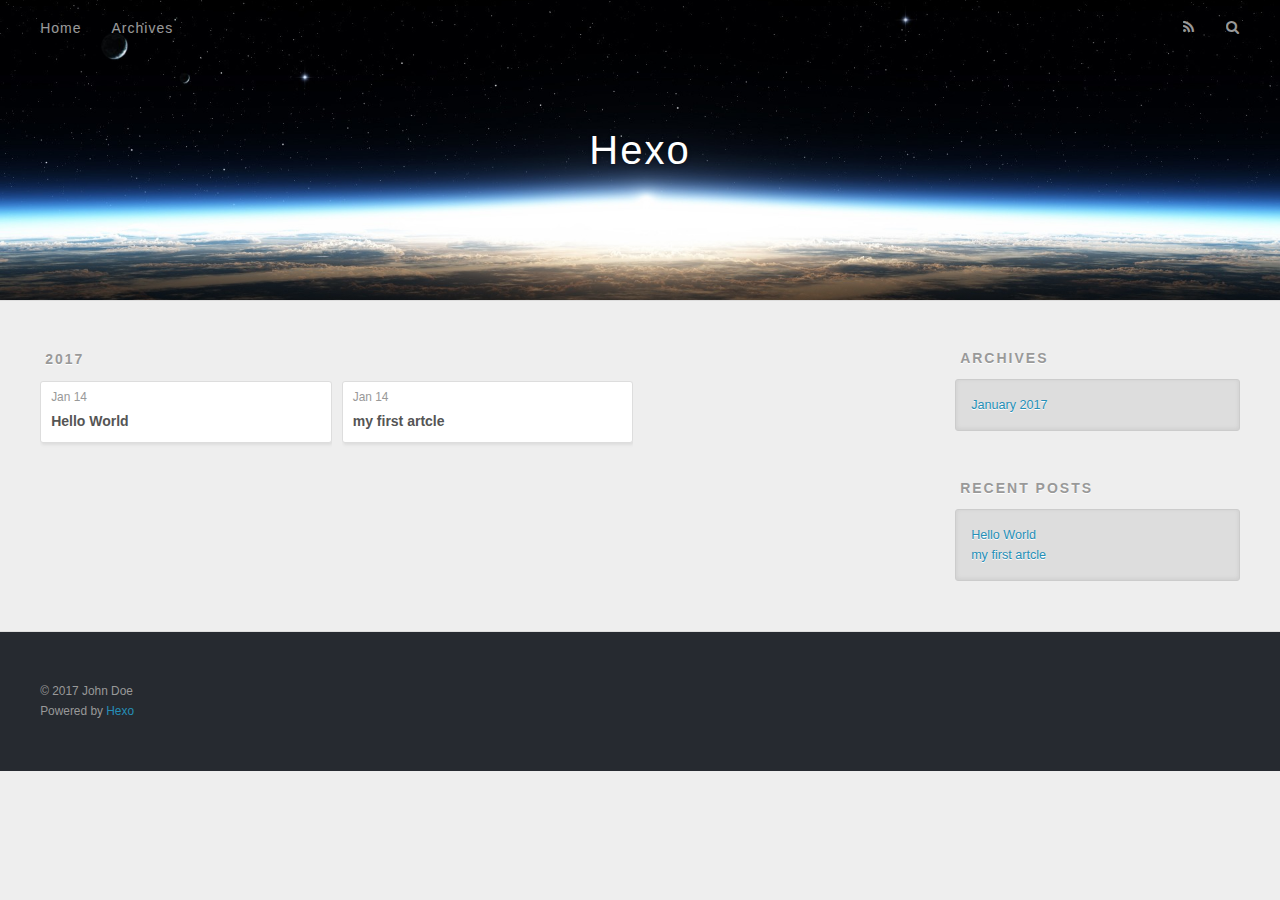
==== archives/index.html @ 30cf2252 "update" ====
<!DOCTYPE html>
<html>
<head>
  <meta charset="utf-8">
  
  <title>Archives | Hexo</title>
  <meta name="viewport" content="width=device-width, initial-scale=1, maximum-scale=1">
  <meta property="og:type" content="website">
<meta property="og:title" content="Hexo">
<meta property="og:url" content="http://yoursite.com/archives/index.html">
<meta property="og:site_name" content="Hexo">
<meta name="twitter:card" content="summary">
<meta name="twitter:title" content="Hexo">
  
    <link rel="alternate" href="/atom.xml" title="Hexo" type="application/atom+xml">
  
  
    <link rel="icon" href="/favicon.png">
  
  
    <link href="//fonts.googleapis.com/css?family=Source+Code+Pro" rel="stylesheet" type="text/css">
  
  <link rel="stylesheet" href="/css/style.css">
  

</head>

<body>
  <div id="container">
    <div id="wrap">
      <header id="header">
  <div id="banner"></div>
  <div id="header-outer" class="outer">
    <div id="header-title" class="inner">
      <h1 id="logo-wrap">
        <a href="/" id="logo">Hexo</a>
      </h1>
      
    </div>
    <div id="header-inner" class="inner">
      <nav id="main-nav">
        <a id="main-nav-toggle" class="nav-icon"></a>
        
          <a class="main-nav-link" href="/">Home</a>
        
          <a class="main-nav-link" href="/archives">Archives</a>
        
      </nav>
      <nav id="sub-nav">
        
          <a id="nav-rss-link" class="nav-icon" href="/atom.xml" title="RSS Feed"></a>
        
        <a id="nav-search-btn" class="nav-icon" title="Search"></a>
      </nav>
      <div id="search-form-wrap">
        <form action="//google.com/search" method="get" accept-charset="UTF-8" class="search-form"><input type="search" name="q" results="0" class="search-form-input" placeholder="Search"><button type="submit" class="search-form-submit">&#xF002;</button><input type="hidden" name="sitesearch" value="http://yoursite.com"></form>
      </div>
    </div>
  </div>
</header>
      <div class="outer">
        <section id="main">
  
  
    
    
      
      
      <section class="archives-wrap">
        <div class="archive-year-wrap">
          <a href="/archives/2017" class="archive-year">2017</a>
        </div>
        <div class="archives">
    
    <article class="archive-article archive-type-post">
  <div class="archive-article-inner">
    <header class="archive-article-header">
      <a href="/2017/01/14/hello-world/" class="archive-article-date">
  <time datetime="2017-01-14T04:40:55.181Z" itemprop="datePublished">Jan 14</time>
</a>
      
  
    <h1 itemprop="name">
      <a class="archive-article-title" href="/2017/01/14/hello-world/">Hello World</a>
    </h1>
  

    </header>
  </div>
</article>
  
    
    
    <article class="archive-article archive-type-post">
  <div class="archive-article-inner">
    <header class="archive-article-header">
      <a href="/2017/01/14/my-first-artcle/" class="archive-article-date">
  <time datetime="2017-01-14T04:31:20.000Z" itemprop="datePublished">Jan 14</time>
</a>
      
  
    <h1 itemprop="name">
      <a class="archive-article-title" href="/2017/01/14/my-first-artcle/">my first artcle</a>
    </h1>
  

    </header>
  </div>
</article>
  
  
    </div></section>
  

</section>
        
          <aside id="sidebar">
  
    

  
    

  
    
  
    
  <div class="widget-wrap">
    <h3 class="widget-title">Archives</h3>
    <div class="widget">
      <ul class="archive-list"><li class="archive-list-item"><a class="archive-list-link" href="/archives/2017/01/">January 2017</a></li></ul>
    </div>
  </div>


  
    
  <div class="widget-wrap">
    <h3 class="widget-title">Recent Posts</h3>
    <div class="widget">
      <ul>
        
          <li>
            <a href="/2017/01/14/hello-world/">Hello World</a>
          </li>
        
          <li>
            <a href="/2017/01/14/my-first-artcle/">my first artcle</a>
          </li>
        
      </ul>
    </div>
  </div>

  
</aside>
        
      </div>
      <footer id="footer">
  
  <div class="outer">
    <div id="footer-info" class="inner">
      &copy; 2017 John Doe<br>
      Powered by <a href="http://hexo.io/" target="_blank">Hexo</a>
    </div>
  </div>
</footer>
    </div>
    <nav id="mobile-nav">
  
    <a href="/" class="mobile-nav-link">Home</a>
  
    <a href="/archives" class="mobile-nav-link">Archives</a>
  
</nav>
    

<script src="//ajax.googleapis.com/ajax/libs/jquery/2.0.3/jquery.min.js"></script>


  <link rel="stylesheet" href="/fancybox/jquery.fancybox.css">
  <script src="/fancybox/jquery.fancybox.pack.js"></script>


<script src="/js/script.js"></script>

  </div>
</body>
</html>
---- css/style.css ----
body {
  width: 100%;
}
body:before,
body:after {
  content: "";
  display: table;
}
body:after {
  clear: both;
}
html,
body,
div,
span,
applet,
object,
iframe,
h1,
h2,
h3,
h4,
h5,
h6,
p,
blockquote,
pre,
a,
abbr,
acronym,
address,
big,
cite,
code,
del,
dfn,
em,
img,
ins,
kbd,
q,
s,
samp,
small,
strike,
strong,
sub,
sup,
tt,
var,
dl,
dt,
dd,
ol,
ul,
li,
fieldset,
form,
label,
legend,
table,
caption,
tbody,
tfoot,
thead,
tr,
th,
td {
  margin: 0;
  padding: 0;
  border: 0;
  outline: 0;
  font-weight: inherit;
  font-style: inherit;
  font-family: inherit;
  font-size: 100%;
  vertical-align: baseline;
}
body {
  line-height: 1;
  color: #000;
  background: #fff;
}
ol,
ul {
  list-style: none;
}
table {
  border-collapse: separate;
  border-spacing: 0;
  vertical-align: middle;
}
caption,
th,
td {
  text-align: left;
  font-weight: normal;
  vertical-align: middle;
}
a img {
  border: none;
}
input,
button {
  margin: 0;
  padding: 0;
}
input::-moz-focus-inner,
button::-moz-focus-inner {
  border: 0;
  padding: 0;
}
@font-face {
  font-family: FontAwesome;
  font-style: normal;
  font-weight: normal;
  src: url("fonts/fontawesome-webfont.eot?v=#4.0.3");
  src: url("fonts/fontawesome-webfont.eot?#iefix&v=#4.0.3") format("embedded-opentype"), url("fonts/fontawesome-webfont.woff?v=#4.0.3") format("woff"), url("fonts/fontawesome-webfont.ttf?v=#4.0.3") format("truetype"), url("fonts/fontawesome-webfont.svg#fontawesomeregular?v=#4.0.3") format("svg");
}
html,
body,
#container {
  height: 100%;
}
body {
  background: #eee;
  font: 14px "Helvetica Neue", Helvetica, Arial, sans-serif;
  -webkit-text-size-adjust: 100%;
}
.outer {
  max-width: 1220px;
  margin: 0 auto;
  padding: 0 20px;
}
.outer:before,
.outer:after {
  content: "";
  display: table;
}
.outer:after {
  clear: both;
}
.inner {
  display: inline;
  float: left;
  width: 98.33333333333333%;
  margin: 0 0.833333333333333%;
}
.left,
.alignleft {
  float: left;
}
.right,
.alignright {
  float: right;
}
.clear {
  clear: both;
}
#container {
  position: relative;
}
.mobile-nav-on {
  overflow: hidden;
}
#wrap {
  height: 100%;
  width: 100%;
  position: absolute;
  top: 0;
  left: 0;
  -webkit-transition: 0.2s ease-out;
  -moz-transition: 0.2s ease-out;
  -ms-transition: 0.2s ease-out;
  transition: 0.2s ease-out;
  z-index: 1;
  background: #eee;
}
.mobile-nav-on #wrap {
  left: 280px;
}
@media screen and (min-width: 768px) {
  #main {
    display: inline;
    float: left;
    width: 73.33333333333333%;
    margin: 0 0.833333333333333%;
  }
}
.article-date,
.article-category-link,
.archive-year,
.widget-title {
  text-decoration: none;
  text-transform: uppercase;
  letter-spacing: 2px;
  color: #999;
  margin-bottom: 1em;
  margin-left: 5px;
  line-height: 1em;
  text-shadow: 0 1px #fff;
  font-weight: bold;
}
.article-inner,
.archive-article-inner {
  background: #fff;
  -webkit-box-shadow: 1px 2px 3px #ddd;
  box-shadow: 1px 2px 3px #ddd;
  border: 1px solid #ddd;
  border-radius: 3px;
}
.article-entry h1,
.widget h1 {
  font-size: 2em;
}
.article-entry h2,
.widget h2 {
  font-size: 1.5em;
}
.article-entry h3,
.widget h3 {
  font-size: 1.3em;
}
.article-entry h4,
.widget h4 {
  font-size: 1.2em;
}
.article-entry h5,
.widget h5 {
  font-size: 1em;
}
.article-entry h6,
.widget h6 {
  font-size: 1em;
  color: #999;
}
.article-entry hr,
.widget hr {
  border: 1px dashed #ddd;
}
.article-entry strong,
.widget strong {
  font-weight: bold;
}
.article-entry em,
.widget em,
.article-entry cite,
.widget cite {
  font-style: italic;
}
.article-entry sup,
.widget sup,
.article-entry sub,
.widget sub {
  font-size: 0.75em;
  line-height: 0;
  position: relative;
  vertical-align: baseline;
}
.article-entry sup,
.widget sup {
  top: -0.5em;
}
.article-entry sub,
.widget sub {
  bottom: -0.2em;
}
.article-entry small,
.widget small {
  font-size: 0.85em;
}
.article-entry acronym,
.widget acronym,
.article-entry abbr,
.widget abbr {
  border-bottom: 1px dotted;
}
.article-entry ul,
.widget ul,
.article-entry ol,
.widget ol,
.article-entry dl,
.widget dl {
  margin: 0 20px;
  line-height: 1.6em;
}
.article-entry ul ul,
.widget ul ul,
.article-entry ol ul,
.widget ol ul,
.article-entry ul ol,
.widget ul ol,
.article-entry ol ol,
.widget ol ol {
  margin-top: 0;
  margin-bottom: 0;
}
.article-entry ul,
.widget ul {
  list-style: disc;
}
.article-entry ol,
.widget ol {
  list-style: decimal;
}
.article-entry dt,
.widget dt {
  font-weight: bold;
}
#header {
  height: 300px;
  position: relative;
  border-bottom: 1px solid #ddd;
}
#header:before,
#header:after {
  content: "";
  position: absolute;
  left: 0;
  right: 0;
  height: 40px;
}
#header:before {
  top: 0;
  background: -webkit-linear-gradient(rgba(0,0,0,0.2), transparent);
  background: -moz-linear-gradient(rgba(0,0,0,0.2), transparent);
  background: -ms-linear-gradient(rgba(0,0,0,0.2), transparent);
  background: linear-gradient(rgba(0,0,0,0.2), transparent);
}
#header:after {
  bottom: 0;
  background: -webkit-linear-gradient(transparent, rgba(0,0,0,0.2));
  background: -moz-linear-gradient(transparent, rgba(0,0,0,0.2));
  background: -ms-linear-gradient(transparent, rgba(0,0,0,0.2));
  background: linear-gradient(transparent, rgba(0,0,0,0.2));
}
#header-outer {
  height: 100%;
  position: relative;
}
#header-inner {
  position: relative;
  overflow: hidden;
}
#banner {
  position: absolute;
  top: 0;
  left: 0;
  width: 100%;
  height: 100%;
  background: url("images/banner.jpg") center #000;
  -webkit-background-size: cover;
  -moz-background-size: cover;
  background-size: cover;
  z-index: -1;
}
#header-title {
  text-align: center;
  height: 40px;
  position: absolute;
  top: 50%;
  left: 0;
  margin-top: -20px;
}
#logo,
#subtitle {
  text-decoration: none;
  color: #fff;
  font-weight: 300;
  text-shadow: 0 1px 4px rgba(0,0,0,0.3);
}
#logo {
  font-size: 40px;
  line-height: 40px;
  letter-spacing: 2px;
}
#subtitle {
  font-size: 16px;
  line-height: 16px;
  letter-spacing: 1px;
}
#subtitle-wrap {
  margin-top: 16px;
}
#main-nav {
  float: left;
  margin-left: -15px;
}
.nav-icon,
.main-nav-link {
  float: left;
  color: #fff;
  opacity: 0.6;
  text-decoration: none;
  text-shadow: 0 1px rgba(0,0,0,0.2);
  -webkit-transition: opacity 0.2s;
  -moz-transition: opacity 0.2s;
  -ms-transition: opacity 0.2s;
  transition: opacity 0.2s;
  display: block;
  padding: 20px 15px;
}
.nav-icon:hover,
.main-nav-link:hover {
  opacity: 1;
}
.nav-icon {
  font-family: FontAwesome;
  text-align: center;
  font-size: 14px;
  width: 14px;
  height: 14px;
  padding: 20px 15px;
  position: relative;
  cursor: pointer;
}
.main-nav-link {
  font-weight: 300;
  letter-spacing: 1px;
}
@media screen and (max-width: 479px) {
  .main-nav-link {
    display: none;
  }
}
#main-nav-toggle {
  display: none;
}
#main-nav-toggle:before {
  content: "\f0c9";
}
@media screen and (max-width: 479px) {
  #main-nav-toggle {
    display: block;
  }
}
#sub-nav {
  float: right;
  margin-right: -15px;
}
#nav-rss-link:before {
  content: "\f09e";
}
#nav-search-btn:before {
  content: "\f002";
}
#search-form-wrap {
  position: absolute;
  top: 15px;
  width: 150px;
  height: 30px;
  right: -150px;
  opacity: 0;
  -webkit-transition: 0.2s ease-out;
  -moz-transition: 0.2s ease-out;
  -ms-transition: 0.2s ease-out;
  transition: 0.2s ease-out;
}
#search-form-wrap.on {
  opacity: 1;
  right: 0;
}
@media screen and (max-width: 479px) {
  #search-form-wrap {
    width: 100%;
    right: -100%;
  }
}
.search-form {
  position: absolute;
  top: 0;
  left: 0;
  right: 0;
  background: #fff;
  padding: 5px 15px;
  border-radius: 15px;
  -webkit-box-shadow: 0 0 10px rgba(0,0,0,0.3);
  box-shadow: 0 0 10px rgba(0,0,0,0.3);
}
.search-form-input {
  border: none;
  background: none;
  color: #555;
  width: 100%;
  font: 13px "Helvetica Neue", Helvetica, Arial, sans-serif;
  outline: none;
}
.search-form-input::-webkit-search-results-decoration,
.search-form-input::-webkit-search-cancel-button {
  -webkit-appearance: none;
}
.search-form-submit {
  position: absolute;
  top: 50%;
  right: 10px;
  margin-top: -7px;
  font: 13px FontAwesome;
  border: none;
  background: none;
  color: #bbb;
  cursor: pointer;
}
.search-form-submit:hover,
.search-form-submit:focus {
  color: #777;
}
.article {
  margin: 50px 0;
}
.article-inner {
  overflow: hidden;
}
.article-meta:before,
.article-meta:after {
  content: "";
  display: table;
}
.article-meta:after {
  clear: both;
}
.article-date {
  float: left;
}
.article-category {
  float: left;
  line-height: 1em;
  color: #ccc;
  text-shadow: 0 1px #fff;
  margin-left: 8px;
}
.article-category:before {
  content: "\2022";
}
.article-category-link {
  margin: 0 12px 1em;
}
.article-header {
  padding: 20px 20px 0;
}
.article-title {
  text-decoration: none;
  font-size: 2em;
  font-weight: bold;
  color: #555;
  line-height: 1.1em;
  -webkit-transition: color 0.2s;
  -moz-transition: color 0.2s;
  -ms-transition: color 0.2s;
  transition: color 0.2s;
}
a.article-title:hover {
  color: #258fb8;
}
.article-entry {
  color: #555;
  padding: 0 20px;
}
.article-entry:before,
.article-entry:after {
  content: "";
  display: table;
}
.article-entry:after {
  clear: both;
}
.article-entry p,
.article-entry table {
  line-height: 1.6em;
  margin: 1.6em 0;
}
.article-entry h1,
.article-entry h2,
.article-entry h3,
.article-entry h4,
.article-entry h5,
.article-entry h6 {
  font-weight: bold;
}
.article-entry h1,
.article-entry h2,
.article-entry h3,
.article-entry h4,
.article-entry h5,
.article-entry h6 {
  line-height: 1.1em;
  margin: 1.1em 0;
}
.article-entry a {
  color: #258fb8;
  text-decoration: none;
}
.article-entry a:hover {
  text-decoration: underline;
}
.article-entry ul,
.article-entry ol,
.article-entry dl {
  margin-top: 1.6em;
  margin-bottom: 1.6em;
}
.article-entry img,
.article-entry video {
  max-width: 100%;
  height: auto;
  display: block;
  margin: auto;
}
.article-entry iframe {
  border: none;
}
.article-entry table {
  width: 100%;
  border-collapse: collapse;
  border-spacing: 0;
}
.article-entry th {
  font-weight: bold;
  border-bottom: 3px solid #ddd;
  padding-bottom: 0.5em;
}
.article-entry td {
  border-bottom: 1px solid #ddd;
  padding: 10px 0;
}
.article-entry blockquote {
  font-family: Georgia, "Times New Roman", serif;
  font-size: 1.4em;
  margin: 1.6em 20px;
  text-align: center;
}
.article-entry blockquote footer {
  font-size: 14px;
  margin: 1.6em 0;
  font-family: "Helvetica Neue", Helvetica, Arial, sans-serif;
}
.article-entry blockquote footer cite:before {
  content: "—";
  padding: 0 0.5em;
}
.article-entry .pullquote {
  text-align: left;
  width: 45%;
  margin: 0;
}
.article-entry .pullquote.left {
  margin-left: 0.5em;
  margin-right: 1em;
}
.article-entry .pullquote.right {
  margin-right: 0.5em;
  margin-left: 1em;
}
.article-entry .caption {
  color: #999;
  display: block;
  font-size: 0.9em;
  margin-top: 0.5em;
  position: relative;
  text-align: center;
}
.article-entry .video-container {
  position: relative;
  padding-top: 56.25%;
  height: 0;
  overflow: hidden;
}
.article-entry .video-container iframe,
.article-entry .video-container object,
.article-entry .video-container embed {
  position: absolute;
  top: 0;
  left: 0;
  width: 100%;
  height: 100%;
  margin-top: 0;
}
.article-more-link a {
  display: inline-block;
  line-height: 1em;
  padding: 6px 15px;
  border-radius: 15px;
  background: #eee;
  color: #999;
  text-shadow: 0 1px #fff;
  text-decoration: none;
}
.article-more-link a:hover {
  background: #258fb8;
  color: #fff;
  text-decoration: none;
  text-shadow: 0 1px #1e7293;
}
.article-footer {
  font-size: 0.85em;
  line-height: 1.6em;
  border-top: 1px solid #ddd;
  padding-top: 1.6em;
  margin: 0 20px 20px;
}
.article-footer:before,
.article-footer:after {
  content: "";
  display: table;
}
.article-footer:after {
  clear: both;
}
.article-footer a {
  color: #999;
  text-decoration: none;
}
.article-footer a:hover {
  color: #555;
}
.article-tag-list-item {
  float: left;
  margin-right: 10px;
}
.article-tag-list-link:before {
  content: "#";
}
.article-comment-link {
  float: right;
}
.article-comment-link:before {
  content: "\f075";
  font-family: FontAwesome;
  padding-right: 8px;
}
.article-share-link {
  cursor: pointer;
  float: right;
  margin-left: 20px;
}
.article-share-link:before {
  content: "\f064";
  font-family: FontAwesome;
  padding-right: 6px;
}
#article-nav {
  position: relative;
}
#article-nav:before,
#article-nav:after {
  content: "";
  display: table;
}
#article-nav:after {
  clear: both;
}
@media screen and (min-width: 768px) {
  #article-nav {
    margin: 50px 0;
  }
  #article-nav:before {
    width: 8px;
    height: 8px;
    position: absolute;
    top: 50%;
    left: 50%;
    margin-top: -4px;
    margin-left: -4px;
    content: "";
    border-radius: 50%;
    background: #ddd;
    -webkit-box-shadow: 0 1px 2px #fff;
    box-shadow: 0 1px 2px #fff;
  }
}
.article-nav-link-wrap {
  text-decoration: none;
  text-shadow: 0 1px #fff;
  color: #999;
  -webkit-box-sizing: border-box;
  -moz-box-sizing: border-box;
  box-sizing: border-box;
  margin-top: 50px;
  text-align: center;
  display: block;
}
.article-nav-link-wrap:hover {
  color: #555;
}
@media screen and (min-width: 768px) {
  .article-nav-link-wrap {
    width: 50%;
    margin-top: 0;
  }
}
@media screen and (min-width: 768px) {
  #article-nav-newer {
    float: left;
    text-align: right;
    padding-right: 20px;
  }
}
@media screen and (min-width: 768px) {
  #article-nav-older {
    float: right;
    text-align: left;
    padding-left: 20px;
  }
}
.article-nav-caption {
  text-transform: uppercase;
  letter-spacing: 2px;
  color: #ddd;
  line-height: 1em;
  font-weight: bold;
}
#article-nav-newer .article-nav-caption {
  margin-right: -2px;
}
.article-nav-title {
  font-size: 0.85em;
  line-height: 1.6em;
  margin-top: 0.5em;
}
.article-share-box {
  position: absolute;
  display: none;
  background: #fff;
  -webkit-box-shadow: 1px 2px 10px rgba(0,0,0,0.2);
  box-shadow: 1px 2px 10px rgba(0,0,0,0.2);
  border-radius: 3px;
  margin-left: -145px;
  overflow: hidden;
  z-index: 1;
}
.article-share-box.on {
  display: block;
}
.article-share-input {
  width: 100%;
  background: none;
  -webkit-box-sizing: border-box;
  -moz-box-sizing: border-box;
  box-sizing: border-box;
  font: 14px "Helvetica Neue", Helvetica, Arial, sans-serif;
  padding: 0 15px;
  color: #555;
  outline: none;
  border: 1px solid #ddd;
  border-radius: 3px 3px 0 0;
  height: 36px;
  line-height: 36px;
}
.article-share-links {
  background: #eee;
}
.article-share-links:before,
.article-share-links:after {
  content: "";
  display: table;
}
.article-share-links:after {
  clear: both;
}
.article-share-twitter,
.article-share-facebook,
.article-share-pinterest,
.article-share-google {
  width: 50px;
  height: 36px;
  display: block;
  float: left;
  position: relative;
  color: #999;
  text-shadow: 0 1px #fff;
}
.article-share-twitter:before,
.article-share-facebook:before,
.article-share-pinterest:before,
.article-share-google:before {
  font-size: 20px;
  font-family: FontAwesome;
  width: 20px;
  height: 20px;
  position: absolute;
  top: 50%;
  left: 50%;
  margin-top: -10px;
  margin-left: -10px;
  text-align: center;
}
.article-share-twitter:hover,
.article-share-facebook:hover,
.article-share-pinterest:hover,
.article-share-google:hover {
  color: #fff;
}
.article-share-twitter:before {
  content: "\f099";
}
.article-share-twitter:hover {
  background: #00aced;
  text-shadow: 0 1px #008abe;
}
.article-share-facebook:before {
  content: "\f09a";
}
.article-share-facebook:hover {
  background: #3b5998;
  text-shadow: 0 1px #2f477a;
}
.article-share-pinterest:before {
  content: "\f0d2";
}
.article-share-pinterest:hover {
  background: #cb2027;
  text-shadow: 0 1px #a21a1f;
}
.article-share-google:before {
  content: "\f0d5";
}
.article-share-google:hover {
  background: #dd4b39;
  text-shadow: 0 1px #be3221;
}
.article-gallery {
  background: #000;
  position: relative;
}
.article-gallery-photos {
  position: relative;
  overflow: hidden;
}
.article-gallery-img {
  display: none;
  max-width: 100%;
}
.article-gallery-img:first-child {
  display: block;
}
.article-gallery-img.loaded {
  position: absolute;
  display: block;
}
.article-gallery-img img {
  display: block;
  max-width: 100%;
  margin: 0 auto;
}
#comments {
  background: #fff;
  -webkit-box-shadow: 1px 2px 3px #ddd;
  box-shadow: 1px 2px 3px #ddd;
  padding: 20px;
  border: 1px solid #ddd;
  border-radius: 3px;
  margin: 50px 0;
}
#comments a {
  color: #258fb8;
}
.archives-wrap {
  margin: 50px 0;
}
.archives:before,
.archives:after {
  content: "";
  display: table;
}
.archives:after {
  clear: both;
}
.archive-year-wrap {
  margin-bottom: 1em;
}
.archives {
  -webkit-column-gap: 10px;
  -moz-column-gap: 10px;
  column-gap: 10px;
}
@media screen and (min-width: 480px) and (max-width: 767px) {
  .archives {
    -webkit-column-count: 2;
    -moz-column-count: 2;
    column-count: 2;
  }
}
@media screen and (min-width: 768px) {
  .archives {
    -webkit-column-count: 3;
    -moz-column-count: 3;
    column-count: 3;
  }
}
.archive-article {
  -webkit-column-break-inside: avoid;
  page-break-inside: avoid;
  overflow: hidden;
  break-inside: avoid-column;
}
.archive-article-inner {
  padding: 10px;
  margin-bottom: 15px;
}
.archive-article-title {
  text-decoration: none;
  font-weight: bold;
  color: #555;
  -webkit-transition: color 0.2s;
  -moz-transition: color 0.2s;
  -ms-transition: color 0.2s;
  transition: color 0.2s;
  line-height: 1.6em;
}
.archive-article-title:hover {
  color: #258fb8;
}
.archive-article-footer {
  margin-top: 1em;
}
.archive-article-date {
  color: #999;
  text-decoration: none;
  font-size: 0.85em;
  line-height: 1em;
  margin-bottom: 0.5em;
  display: block;
}
#page-nav {
  margin: 50px auto;
  background: #fff;
  -webkit-box-shadow: 1px 2px 3px #ddd;
  box-shadow: 1px 2px 3px #ddd;
  border: 1px solid #ddd;
  border-radius: 3px;
  text-align: center;
  color: #999;
  overflow: hidden;
}
#page-nav:before,
#page-nav:after {
  content: "";
  display: table;
}
#page-nav:after {
  clear: both;
}
#page-nav a,
#page-nav span {
  padding: 10px 20px;
  line-height: 1;
  height: 2ex;
}
#page-nav a {
  color: #999;
  text-decoration: none;
}
#page-nav a:hover {
  background: #999;
  color: #fff;
}
#page-nav .prev {
  float: left;
}
#page-nav .next {
  float: right;
}
#page-nav .page-number {
  display: inline-block;
}
@media screen and (max-width: 479px) {
  #page-nav .page-number {
    display: none;
  }
}
#page-nav .current {
  color: #555;
  font-weight: bold;
}
#page-nav .space {
  color: #ddd;
}
#footer {
  background: #262a30;
  padding: 50px 0;
  border-top: 1px solid #ddd;
  color: #999;
}
#footer a {
  color: #258fb8;
  text-decoration: none;
}
#footer a:hover {
  text-decoration: underline;
}
#footer-info {
  line-height: 1.6em;
  font-size: 0.85em;
}
.article-entry pre,
.article-entry .highlight {
  background: #2d2d2d;
  margin: 0 -20px;
  padding: 15px 20px;
  border-style: solid;
  border-color: #ddd;
  border-width: 1px 0;
  overflow: auto;
  color: #ccc;
  line-height: 22.400000000000002px;
}
.article-entry .highlight .gutter pre,
.article-entry .gist .gist-file .gist-data .line-numbers {
  color: #666;
  font-size: 0.85em;
}
.article-entry pre,
.article-entry code {
  font-family: "Source Code Pro", Consolas, Monaco, Menlo, Consolas, monospace;
}
.article-entry code {
  background: #eee;
  text-shadow: 0 1px #fff;
  padding: 0 0.3em;
}
.article-entry pre code {
  background: none;
  text-shadow: none;
  padding: 0;
}
.article-entry .highlight pre {
  border: none;
  margin: 0;
  padding: 0;
}
.article-entry .highlight table {
  margin: 0;
  width: auto;
}
.article-entry .highlight td {
  border: none;
  padding: 0;
}
.article-entry .highlight figcaption {
  font-size: 0.85em;
  color: #999;
  line-height: 1em;
  margin-bottom: 1em;
}
.article-entry .highlight figcaption:before,
.article-entry .highlight figcaption:after {
  content: "";
  display: table;
}
.article-entry .highlight figcaption:after {
  clear: both;
}
.article-entry .highlight figcaption a {
  float: right;
}
.article-entry .highlight .gutter pre {
  text-align: right;
  padding-right: 20px;
}
.article-entry .highlight .line {
  height: 22.400000000000002px;
}
.article-entry .highlight .line.marked {
  background: #515151;
}
.article-entry .gist {
  margin: 0 -20px;
  border-style: solid;
  border-color: #ddd;
  border-width: 1px 0;
  background: #2d2d2d;
  padding: 15px 20px 15px 0;
}
.article-entry .gist .gist-file {
  border: none;
  font-family: "Source Code Pro", Consolas, Monaco, Menlo, Consolas, monospace;
  margin: 0;
}
.article-entry .gist .gist-file .gist-data {
  background: none;
  border: none;
}
.article-entry .gist .gist-file .gist-data .line-numbers {
  background: none;
  border: none;
  padding: 0 20px 0 0;
}
.article-entry .gist .gist-file .gist-data .line-data {
  padding: 0 !important;
}
.article-entry .gist .gist-file .highlight {
  margin: 0;
  padding: 0;
  border: none;
}
.article-entry .gist .gist-file .gist-meta {
  background: #2d2d2d;
  color: #999;
  font: 0.85em "Helvetica Neue", Helvetica, Arial, sans-serif;
  text-shadow: 0 0;
  padding: 0;
  margin-top: 1em;
  margin-left: 20px;
}
.article-entry .gist .gist-file .gist-meta a {
  color: #258fb8;
  font-weight: normal;
}
.article-entry .gist .gist-file .gist-meta a:hover {
  text-decoration: underline;
}
pre .comment,
pre .title {
  color: #999;
}
pre .variable,
pre .attribute,
pre .tag,
pre .regexp,
pre .ruby .constant,
pre .xml .tag .title,
pre .xml .pi,
pre .xml .doctype,
pre .html .doctype,
pre .css .id,
pre .css .class,
pre .css .pseudo {
  color: #f2777a;
}
pre .number,
pre .preprocessor,
pre .built_in,
pre .literal,
pre .params,
pre .constant {
  color: #f99157;
}
pre .class,
pre .ruby .class .title,
pre .css .rules .attribute {
  color: #9c9;
}
pre .string,
pre .value,
pre .inheritance,
pre .header,
pre .ruby .symbol,
pre .xml .cdata {
  color: #9c9;
}
pre .css .hexcolor {
  color: #6cc;
}
pre .function,
pre .python .decorator,
pre .python .title,
pre .ruby .function .title,
pre .ruby .title .keyword,
pre .perl .sub,
pre .javascript .title,
pre .coffeescript .title {
  color: #69c;
}
pre .keyword,
pre .javascript .function {
  color: #c9c;
}
@media screen and (max-width: 479px) {
  #mobile-nav {
    position: absolute;
    top: 0;
    left: 0;
    width: 280px;
    height: 100%;
    background: #191919;
    border-right: 1px solid #fff;
  }
}
@media screen and (max-width: 479px) {
  .mobile-nav-link {
    display: block;
    color: #999;
    text-decoration: none;
    padding: 15px 20px;
    font-weight: bold;
  }
  .mobile-nav-link:hover {
    color: #fff;
  }
}
@media screen and (min-width: 768px) {
  #sidebar {
    display: inline;
    float: left;
    width: 23.333333333333332%;
    margin: 0 0.833333333333333%;
  }
}
.widget-wrap {
  margin: 50px 0;
}
.widget {
  color: #777;
  text-shadow: 0 1px #fff;
  background: #ddd;
  -webkit-box-shadow: 0 -1px 4px #ccc inset;
  box-shadow: 0 -1px 4px #ccc inset;
  border: 1px solid #ccc;
  padding: 15px;
  border-radius: 3px;
}
.widget a {
  color: #258fb8;
  text-decoration: none;
}
.widget a:hover {
  text-decoration: underline;
}
.widget ul ul,
.widget ol ul,
.widget dl ul,
.widget ul ol,
.widget ol ol,
.widget dl ol,
.widget ul dl,
.widget ol dl,
.widget dl dl {
  margin-left: 15px;
  list-style: disc;
}
.widget {
  line-height: 1.6em;
  word-wrap: break-word;
  font-size: 0.9em;
}
.widget ul,
.widget ol {
  list-style: none;
  margin: 0;
}
.widget ul ul,
.widget ol ul,
.widget ul ol,
.widget ol ol {
  margin: 0 20px;
}
.widget ul ul,
.widget ol ul {
  list-style: disc;
}
.widget ul ol,
.widget ol ol {
  list-style: decimal;
}
.category-list-count,
.tag-list-count,
.archive-list-count {
  padding-left: 5px;
  color: #999;
  font-size: 0.85em;
}
.category-list-count:before,
.tag-list-count:before,
.archive-list-count:before {
  content: "(";
}
.category-list-count:after,
.tag-list-count:after,
.archive-list-count:after {
  content: ")";
}
.tagcloud a {
  margin-right: 5px;
  display: inline-block;
}
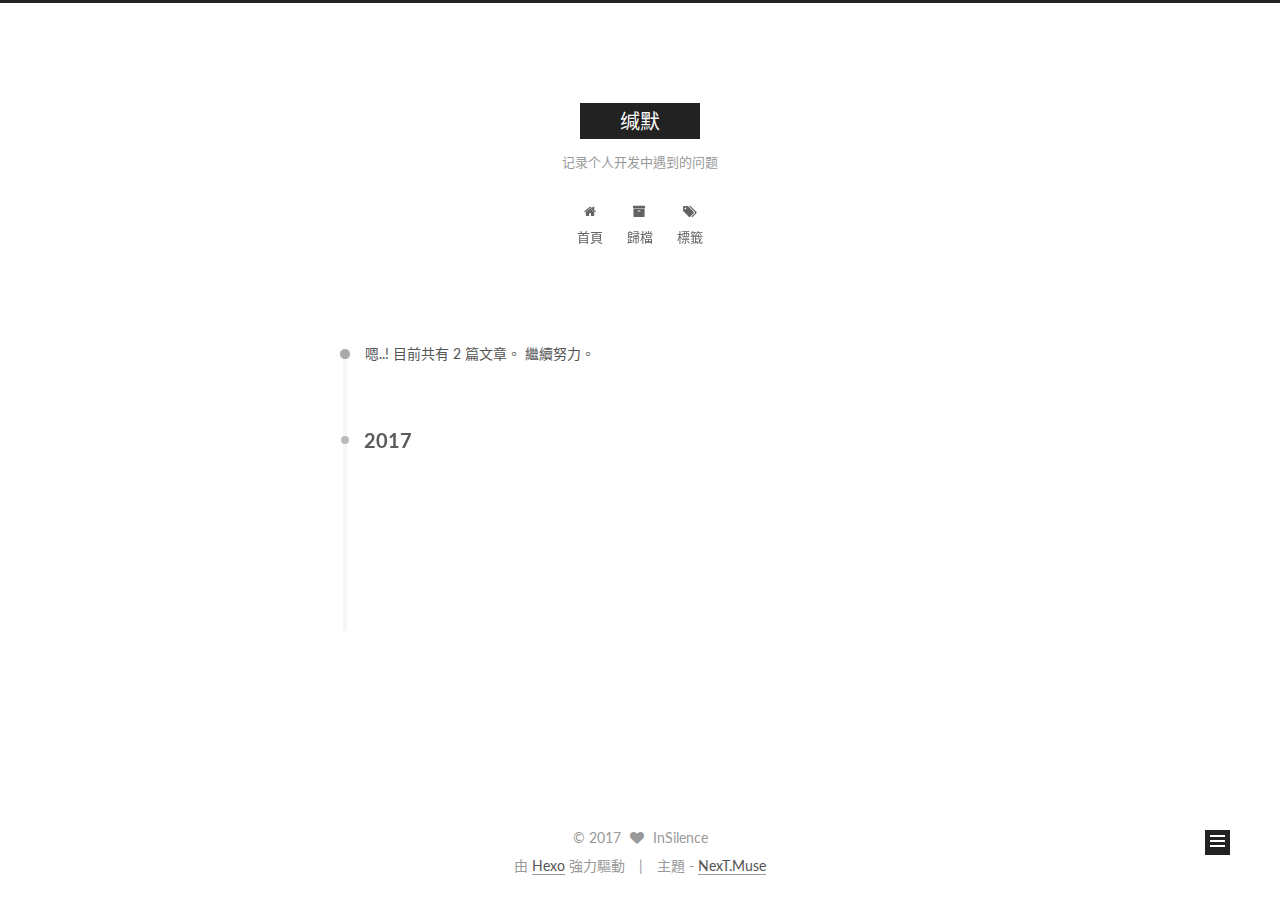
==== commit 91d6c9be: "update" ====
--- a/archives/index.html
+++ b/archives/index.html
@@ -1,189 +1,552 @@
-<!DOCTYPE html>
-<html>
+<!doctype html>
+
+
+
+  
+
+
+<html class="theme-next muse use-motion" lang="zh-hk">
 <head>
-  <meta charset="utf-8">
-  
-  <title>Archives | Hexo</title>
-  <meta name="viewport" content="width=device-width, initial-scale=1, maximum-scale=1">
-  <meta property="og:type" content="website">
-<meta property="og:title" content="Hexo">
+  <meta charset="UTF-8"/>
+<meta http-equiv="X-UA-Compatible" content="IE=edge" />
+<meta name="viewport" content="width=device-width, initial-scale=1, maximum-scale=1"/>
+
+
+
+<meta http-equiv="Cache-Control" content="no-transform" />
+<meta http-equiv="Cache-Control" content="no-siteapp" />
+
+
+
+
+
+
+
+
+
+
+
+
+  
+  
+  <link href="/lib/fancybox/source/jquery.fancybox.css?v=2.1.5" rel="stylesheet" type="text/css" />
+
+
+
+
+  
+  
+  
+  
+
+  
+    
+    
+  
+
+  
+
+  
+
+  
+
+  
+
+  
+    
+    
+    <link href="//fonts.googleapis.com/css?family=Lato:300,300italic,400,400italic,700,700italic&subset=latin,latin-ext" rel="stylesheet" type="text/css">
+  
+
+
+
+
+
+
+<link href="/lib/font-awesome/css/font-awesome.min.css?v=4.6.2" rel="stylesheet" type="text/css" />
+
+<link href="/css/main.css?v=5.1.0" rel="stylesheet" type="text/css" />
+
+
+  <meta name="keywords" content="Hexo, NexT" />
+
+
+
+
+
+
+
+
+  <link rel="shortcut icon" type="image/x-icon" href="/favicon.ico?v=5.1.0" />
+
+
+
+
+
+
+<meta name="description" content="这是缄默的个人博客">
+<meta property="og:type" content="website">
+<meta property="og:title" content="缄默">
 <meta property="og:url" content="http://yoursite.com/archives/index.html">
-<meta property="og:site_name" content="Hexo">
+<meta property="og:site_name" content="缄默">
+<meta property="og:description" content="这是缄默的个人博客">
 <meta name="twitter:card" content="summary">
-<meta name="twitter:title" content="Hexo">
-  
-    <link rel="alternate" href="/atom.xml" title="Hexo" type="application/atom+xml">
-  
-  
-    <link rel="icon" href="/favicon.png">
-  
-  
-    <link href="//fonts.googleapis.com/css?family=Source+Code+Pro" rel="stylesheet" type="text/css">
-  
-  <link rel="stylesheet" href="/css/style.css">
-  
-
+<meta name="twitter:title" content="缄默">
+<meta name="twitter:description" content="这是缄默的个人博客">
+
+
+
+<script type="text/javascript" id="hexo.configurations">
+  var NexT = window.NexT || {};
+  var CONFIG = {
+    root: '/',
+    scheme: 'Muse',
+    sidebar: {"position":"left","display":"post"},
+    fancybox: true,
+    motion: true,
+    duoshuo: {
+      userId: '0',
+      author: '博主'
+    },
+    algolia: {
+      applicationID: '',
+      apiKey: '',
+      indexName: '',
+      hits: {"per_page":10},
+      labels: {"input_placeholder":"Search for Posts","hits_empty":"We didn't find any results for the search: ${query}","hits_stats":"${hits} results found in ${time} ms"}
+    }
+  };
+</script>
+
+
+
+  <link rel="canonical" href="http://yoursite.com/archives/"/>
+
+
+
+
+
+  <title> 歸檔 | 缄默 </title>
 </head>
 
-<body>
-  <div id="container">
-    <div id="wrap">
-      <header id="header">
-  <div id="banner"></div>
-  <div id="header-outer" class="outer">
-    <div id="header-title" class="inner">
-      <h1 id="logo-wrap">
-        <a href="/" id="logo">Hexo</a>
+<body itemscope itemtype="http://schema.org/WebPage" lang="zh-hk">
+
+  
+
+
+
+
+
+
+
+
+
+
+  
+  
+    
+  
+
+  <div class="container one-collumn sidebar-position-left  page-archive  ">
+    <div class="headband"></div>
+
+    <header id="header" class="header" itemscope itemtype="http://schema.org/WPHeader">
+      <div class="header-inner"><div class="site-meta ">
+  
+
+  <div class="custom-logo-site-title">
+    <a href="/"  class="brand" rel="start">
+      <span class="logo-line-before"><i></i></span>
+      <span class="site-title">缄默</span>
+      <span class="logo-line-after"><i></i></span>
+    </a>
+  </div>
+    
+      <p class="site-subtitle">记录个人开发中遇到的问题</p>
+    
+</div>
+
+<div class="site-nav-toggle">
+  <button>
+    <span class="btn-bar"></span>
+    <span class="btn-bar"></span>
+    <span class="btn-bar"></span>
+  </button>
+</div>
+
+<nav class="site-nav">
+  
+
+  
+    <ul id="menu" class="menu">
+      
+        
+        <li class="menu-item menu-item-home">
+          <a href="/" rel="section">
+            
+              <i class="menu-item-icon fa fa-fw fa-home"></i> <br />
+            
+            首頁
+          </a>
+        </li>
+      
+        
+        <li class="menu-item menu-item-archives">
+          <a href="/archives" rel="section">
+            
+              <i class="menu-item-icon fa fa-fw fa-archive"></i> <br />
+            
+            歸檔
+          </a>
+        </li>
+      
+        
+        <li class="menu-item menu-item-tags">
+          <a href="/tags" rel="section">
+            
+              <i class="menu-item-icon fa fa-fw fa-tags"></i> <br />
+            
+            標籤
+          </a>
+        </li>
+      
+
+      
+    </ul>
+  
+
+  
+</nav>
+
+
+
+ </div>
+    </header>
+
+    <main id="main" class="main">
+      <div class="main-inner">
+        <div class="content-wrap">
+          <div id="content" class="content">
+            
+
+  <section id="posts" class="posts-collapse">
+    <span class="archive-move-on"></span>
+
+    <span class="archive-page-counter">
+      
+      
+      
+        
+      
+      嗯..! 目前共有 2 篇文章。 繼續努力。
+    </span>
+
+    
+
+      
+      
+      
+
+      
+        
+        <div class="collection-title">
+          <h2 class="archive-year motion-element" id="archive-year-2017">2017</h2>
+        </div>
+      
+      
+
+      
+
+  <article class="post post-type-normal" itemscope itemtype="http://schema.org/Article">
+    <header class="post-header">
+
+      <h1 class="post-title">
+        
+            <a class="post-title-link" href="/2017/01/14/hello-world/" itemprop="url">
+              
+                <span itemprop="name">Hello World</span>
+              
+            </a>
+        
       </h1>
-      
-    </div>
-    <div id="header-inner" class="inner">
-      <nav id="main-nav">
-        <a id="main-nav-toggle" class="nav-icon"></a>
-        
-          <a class="main-nav-link" href="/">Home</a>
-        
-          <a class="main-nav-link" href="/archives">Archives</a>
-        
-      </nav>
-      <nav id="sub-nav">
-        
-          <a id="nav-rss-link" class="nav-icon" href="/atom.xml" title="RSS Feed"></a>
-        
-        <a id="nav-search-btn" class="nav-icon" title="Search"></a>
-      </nav>
-      <div id="search-form-wrap">
-        <form action="//google.com/search" method="get" accept-charset="UTF-8" class="search-form"><input type="search" name="q" results="0" class="search-form-input" placeholder="Search"><button type="submit" class="search-form-submit">&#xF002;</button><input type="hidden" name="sitesearch" value="http://yoursite.com"></form>
+
+      <div class="post-meta">
+        <time class="post-time" itemprop="dateCreated"
+              datetime="2017-01-14T12:40:55+08:00"
+              content="2017-01-14" >
+          01-14
+        </time>
       </div>
+
+    </header>
+  </article>
+
+
+
+    
+
+      
+      
+      
+
+      
+      
+
+      
+
+  <article class="post post-type-normal" itemscope itemtype="http://schema.org/Article">
+    <header class="post-header">
+
+      <h1 class="post-title">
+        
+            <a class="post-title-link" href="/2017/01/14/my-first-artcle/" itemprop="url">
+              
+                <span itemprop="name">my first artcle</span>
+              
+            </a>
+        
+      </h1>
+
+      <div class="post-meta">
+        <time class="post-time" itemprop="dateCreated"
+              datetime="2017-01-14T12:31:20+08:00"
+              content="2017-01-14" >
+          01-14
+        </time>
+      </div>
+
+    </header>
+  </article>
+
+
+
+    
+
+  </section>
+
+  
+
+
+          
+          </div>
+          
+
+
+          
+
+        </div>
+        
+          
+  
+  <div class="sidebar-toggle">
+    <div class="sidebar-toggle-line-wrap">
+      <span class="sidebar-toggle-line sidebar-toggle-line-first"></span>
+      <span class="sidebar-toggle-line sidebar-toggle-line-middle"></span>
+      <span class="sidebar-toggle-line sidebar-toggle-line-last"></span>
     </div>
   </div>
-</header>
-      <div class="outer">
-        <section id="main">
-  
-  
-    
-    
-      
-      
-      <section class="archives-wrap">
-        <div class="archive-year-wrap">
-          <a href="/archives/2017" class="archive-year">2017</a>
+
+  <aside id="sidebar" class="sidebar">
+    <div class="sidebar-inner">
+
+      
+
+      
+
+      <section class="site-overview sidebar-panel sidebar-panel-active">
+        <div class="site-author motion-element" itemprop="author" itemscope itemtype="http://schema.org/Person">
+          <img class="site-author-image" itemprop="image"
+               src="/images/avatar.gif"
+               alt="InSilence" />
+          <p class="site-author-name" itemprop="name">InSilence</p>
+          <p class="site-description motion-element" itemprop="description">这是缄默的个人博客</p>
         </div>
-        <div class="archives">
-    
-    <article class="archive-article archive-type-post">
-  <div class="archive-article-inner">
-    <header class="archive-article-header">
-      <a href="/2017/01/14/hello-world/" class="archive-article-date">
-  <time datetime="2017-01-14T04:40:55.181Z" itemprop="datePublished">Jan 14</time>
-</a>
-      
-  
-    <h1 itemprop="name">
-      <a class="archive-article-title" href="/2017/01/14/hello-world/">Hello World</a>
-    </h1>
-  
-
-    </header>
-  </div>
-</article>
-  
-    
-    
-    <article class="archive-article archive-type-post">
-  <div class="archive-article-inner">
-    <header class="archive-article-header">
-      <a href="/2017/01/14/my-first-artcle/" class="archive-article-date">
-  <time datetime="2017-01-14T04:31:20.000Z" itemprop="datePublished">Jan 14</time>
-</a>
-      
-  
-    <h1 itemprop="name">
-      <a class="archive-article-title" href="/2017/01/14/my-first-artcle/">my first artcle</a>
-    </h1>
-  
-
-    </header>
-  </div>
-</article>
-  
-  
-    </div></section>
-  
-
-</section>
-        
-          <aside id="sidebar">
-  
-    
-
-  
-    
-
-  
-    
-  
-    
-  <div class="widget-wrap">
-    <h3 class="widget-title">Archives</h3>
-    <div class="widget">
-      <ul class="archive-list"><li class="archive-list-item"><a class="archive-list-link" href="/archives/2017/01/">January 2017</a></li></ul>
+        <nav class="site-state motion-element">
+        
+          
+            <div class="site-state-item site-state-posts">
+              <a href="/archives">
+                <span class="site-state-item-count">2</span>
+                <span class="site-state-item-name">文章</span>
+              </a>
+            </div>
+          
+
+          
+
+          
+
+        </nav>
+
+        
+
+        <div class="links-of-author motion-element">
+          
+        </div>
+
+        
+        
+
+        
+        
+
+        
+
+
+      </section>
+
+      
+
+    </div>
+  </aside>
+
+
+        
+      </div>
+    </main>
+
+    <footer id="footer" class="footer">
+      <div class="footer-inner">
+        <div class="copyright" >
+  
+  &copy; 
+  <span itemprop="copyrightYear">2017</span>
+  <span class="with-love">
+    <i class="fa fa-heart"></i>
+  </span>
+  <span class="author" itemprop="copyrightHolder">InSilence</span>
+</div>
+
+
+<div class="powered-by">
+  由 <a class="theme-link" href="https://hexo.io">Hexo</a> 強力驅動
+</div>
+
+<div class="theme-info">
+  主題 -
+  <a class="theme-link" href="https://github.com/iissnan/hexo-theme-next">
+    NexT.Muse
+  </a>
+</div>
+
+
+        
+
+        
+      </div>
+    </footer>
+
+    <div class="back-to-top">
+      <i class="fa fa-arrow-up"></i>
     </div>
   </div>
 
-
-  
-    
-  <div class="widget-wrap">
-    <h3 class="widget-title">Recent Posts</h3>
-    <div class="widget">
-      <ul>
-        
-          <li>
-            <a href="/2017/01/14/hello-world/">Hello World</a>
-          </li>
-        
-          <li>
-            <a href="/2017/01/14/my-first-artcle/">my first artcle</a>
-          </li>
-        
-      </ul>
-    </div>
-  </div>
-
-  
-</aside>
-        
-      </div>
-      <footer id="footer">
-  
-  <div class="outer">
-    <div id="footer-info" class="inner">
-      &copy; 2017 John Doe<br>
-      Powered by <a href="http://hexo.io/" target="_blank">Hexo</a>
-    </div>
-  </div>
-</footer>
-    </div>
-    <nav id="mobile-nav">
-  
-    <a href="/" class="mobile-nav-link">Home</a>
-  
-    <a href="/archives" class="mobile-nav-link">Archives</a>
-  
-</nav>
-    
-
-<script src="//ajax.googleapis.com/ajax/libs/jquery/2.0.3/jquery.min.js"></script>
-
-
-  <link rel="stylesheet" href="/fancybox/jquery.fancybox.css">
-  <script src="/fancybox/jquery.fancybox.pack.js"></script>
-
-
-<script src="/js/script.js"></script>
-
-  </div>
+  
+
+<script type="text/javascript">
+  if (Object.prototype.toString.call(window.Promise) !== '[object Function]') {
+    window.Promise = null;
+  }
+</script>
+
+
+
+
+
+
+
+
+
+  
+
+
+
+
+  
+  <script type="text/javascript" src="/lib/jquery/index.js?v=2.1.3"></script>
+
+  
+  <script type="text/javascript" src="/lib/fastclick/lib/fastclick.min.js?v=1.0.6"></script>
+
+  
+  <script type="text/javascript" src="/lib/jquery_lazyload/jquery.lazyload.js?v=1.9.7"></script>
+
+  
+  <script type="text/javascript" src="/lib/velocity/velocity.min.js?v=1.2.1"></script>
+
+  
+  <script type="text/javascript" src="/lib/velocity/velocity.ui.min.js?v=1.2.1"></script>
+
+  
+  <script type="text/javascript" src="/lib/fancybox/source/jquery.fancybox.pack.js?v=2.1.5"></script>
+
+
+  
+
+
+  <script type="text/javascript" src="/js/src/utils.js?v=5.1.0"></script>
+
+  <script type="text/javascript" src="/js/src/motion.js?v=5.1.0"></script>
+
+
+
+  
+  
+
+  
+  
+    <script type="text/javascript" id="motion.page.archive">
+      $('.archive-year').velocity('transition.slideLeftIn');
+    </script>
+  
+
+
+  
+
+
+  <script type="text/javascript" src="/js/src/bootstrap.js?v=5.1.0"></script>
+
+
+
+  
+
+
+
+  
+
+
+
+
+	
+
+
+
+
+
+  
+
+
+
+
+
+  
+
+  
+
+
+
+
+  
+  
+
+  
+
+  
+
+  
+
+  
+
+
 </body>
-</html>+</html>
--- a/css/main.css
+++ b/css/main.css
@@ -0,0 +1,2509 @@
+/* normalize.css v3.0.2 | MIT License | git.io/normalize */
+html {
+  font-family: sans-serif; /* 1 */
+  -ms-text-size-adjust: 100%; /* 2 */
+  -webkit-text-size-adjust: 100%; /* 2 */
+}
+body {
+  margin: 0;
+}
+article,
+aside,
+details,
+figcaption,
+figure,
+footer,
+header,
+hgroup,
+main,
+menu,
+nav,
+section,
+summary {
+  display: block;
+}
+audio,
+canvas,
+progress,
+video {
+  display: inline-block; /* 1 */
+  vertical-align: baseline; /* 2 */
+}
+audio:not([controls]) {
+  display: none;
+  height: 0;
+}
+[hidden],
+template {
+  display: none;
+}
+a {
+  background-color: transparent;
+}
+a:active,
+a:hover {
+  outline: 0;
+}
+abbr[title] {
+  border-bottom: 1px dotted;
+}
+b,
+strong {
+  font-weight: bold;
+}
+dfn {
+  font-style: italic;
+}
+h1 {
+  font-size: 2em;
+  margin: 0.67em 0;
+}
+mark {
+  background: #ff0;
+  color: #000;
+}
+small {
+  font-size: 80%;
+}
+sub,
+sup {
+  font-size: 75%;
+  line-height: 0;
+  position: relative;
+  vertical-align: baseline;
+}
+sup {
+  top: -0.5em;
+}
+sub {
+  bottom: -0.25em;
+}
+img {
+  border: 0;
+}
+svg:not(:root) {
+  overflow: hidden;
+}
+figure {
+  margin: 1em 40px;
+}
+hr {
+  -moz-box-sizing: content-box;
+  box-sizing: content-box;
+  height: 0;
+}
+pre {
+  overflow: auto;
+}
+code,
+kbd,
+pre,
+samp {
+  font-family: monospace, monospace;
+  font-size: 1em;
+}
+button,
+input,
+optgroup,
+select,
+textarea {
+  color: inherit; /* 1 */
+  font: inherit; /* 2 */
+  margin: 0; /* 3 */
+}
+button {
+  overflow: visible;
+}
+button,
+select {
+  text-transform: none;
+}
+button,
+html input[type="button"],
+input[type="reset"],
+input[type="submit"] {
+  -webkit-appearance: button; /* 2 */
+  cursor: pointer; /* 3 */
+}
+button[disabled],
+html input[disabled] {
+  cursor: default;
+}
+button::-moz-focus-inner,
+input::-moz-focus-inner {
+  border: 0;
+  padding: 0;
+}
+input {
+  line-height: normal;
+}
+input[type="checkbox"],
+input[type="radio"] {
+  box-sizing: border-box; /* 1 */
+  padding: 0; /* 2 */
+}
+input[type="number"]::-webkit-inner-spin-button,
+input[type="number"]::-webkit-outer-spin-button {
+  height: auto;
+}
+input[type="search"] {
+  -webkit-appearance: textfield; /* 1 */
+  -moz-box-sizing: content-box;
+  -webkit-box-sizing: content-box; /* 2 */
+  box-sizing: content-box;
+}
+input[type="search"]::-webkit-search-cancel-button,
+input[type="search"]::-webkit-search-decoration {
+  -webkit-appearance: none;
+}
+fieldset {
+  border: 1px solid #c0c0c0;
+  margin: 0 2px;
+  padding: 0.35em 0.625em 0.75em;
+}
+legend {
+  border: 0; /* 1 */
+  padding: 0; /* 2 */
+}
+textarea {
+  overflow: auto;
+}
+optgroup {
+  font-weight: bold;
+}
+table {
+  border-collapse: collapse;
+  border-spacing: 0;
+}
+td,
+th {
+  padding: 0;
+}
+::selection {
+  background: #262a30;
+  color: #fff;
+}
+body {
+  position: relative;
+  font-family: 'Lato', "PingFang SC", "Microsoft YaHei", sans-serif;
+  font-size: 14px;
+  line-height: 2;
+  color: #555;
+  background: #fff;
+}
+@media (max-width: 767px) {
+  body {
+    padding-right: 0 !important;
+  }
+}
+@media (min-width: 768px) and (max-width: 991px) {
+  body {
+    padding-right: 0 !important;
+  }
+}
+@media (min-width: 1600px) {
+  body {
+    font-size: 16px;
+  }
+}
+h1,
+h2,
+h3,
+h4,
+h5,
+h6 {
+  margin: 0;
+  padding: 0;
+  font-weight: bold;
+  line-height: 1.5;
+  font-family: 'Lato', "PingFang SC", "Microsoft YaHei", sans-serif;
+}
+h2,
+h3,
+h4,
+h5,
+h6 {
+  margin: 20px 0 15px;
+}
+h1 {
+  font-size: 22px;
+}
+@media (max-width: 767px) {
+  h1 {
+    font-size: 18px;
+  }
+}
+h2 {
+  font-size: 20px;
+}
+@media (max-width: 767px) {
+  h2 {
+    font-size: 16px;
+  }
+}
+h3 {
+  font-size: 18px;
+}
+@media (max-width: 767px) {
+  h3 {
+    font-size: 14px;
+  }
+}
+h4 {
+  font-size: 16px;
+}
+@media (max-width: 767px) {
+  h4 {
+    font-size: 12px;
+  }
+}
+h5 {
+  font-size: 14px;
+}
+@media (max-width: 767px) {
+  h5 {
+    font-size: 10px;
+  }
+}
+h6 {
+  font-size: 12px;
+}
+@media (max-width: 767px) {
+  h6 {
+    font-size: 8px;
+  }
+}
+p {
+  margin: 0 0 25px 0;
+}
+a {
+  color: #555;
+  text-decoration: none;
+  border-bottom: 1px solid #999;
+  word-wrap: break-word;
+}
+a:hover {
+  color: #222;
+  border-bottom-color: #222;
+}
+ul {
+  list-style: none;
+}
+blockquote {
+  margin: 0;
+  padding: 0;
+}
+img {
+  display: block;
+  margin: auto;
+  max-width: 100%;
+  height: auto;
+}
+hr {
+  margin: 40px 0;
+  height: 3px;
+  border: none;
+  background-color: #ddd;
+  background-image: repeating-linear-gradient(-45deg, #fff, #fff 4px, transparent 4px, transparent 8px);
+}
+blockquote {
+  padding: 0 15px;
+  color: #666;
+  border-left: 4px solid #ddd;
+}
+blockquote cite::before {
+  content: "-";
+  padding: 0 5px;
+}
+dt {
+  font-weight: 700;
+}
+dd {
+  margin: 0;
+  padding: 0;
+}
+.text-left {
+  text-align: left;
+}
+.text-center {
+  text-align: center;
+}
+.text-right {
+  text-align: right;
+}
+.text-justify {
+  text-align: justify;
+}
+.text-nowrap {
+  white-space: nowrap;
+}
+.text-lowercase {
+  text-transform: lowercase;
+}
+.text-uppercase {
+  text-transform: uppercase;
+}
+.text-capitalize {
+  text-transform: capitalize;
+}
+.center-block {
+  display: block;
+  margin-left: auto;
+  margin-right: auto;
+}
+.clearfix:before,
+.clearfix:after {
+  content: " ";
+  display: table;
+}
+.clearfix:after {
+  clear: both;
+}
+.pullquote {
+  width: 45%;
+}
+.pullquote.left {
+  float: left;
+  margin-left: 5px;
+  margin-right: 10px;
+}
+.pullquote.right {
+  float: right;
+  margin-left: 10px;
+  margin-right: 5px;
+}
+.affix.affix.affix {
+  position: fixed;
+}
+.translation {
+  margin-top: -20px;
+  font-size: 14px;
+  color: #999;
+}
+.scrollbar-measure {
+  width: 100px;
+  height: 100px;
+  overflow: scroll;
+  position: absolute;
+  top: -9999px;
+}
+.use-motion .motion-element {
+  opacity: 0;
+}
+#local-search-input {
+  padding: 3px;
+  border: none;
+  text-indent: 14px;
+  border-radius: 0;
+  width: 140px;
+  outline: none;
+  border-bottom: 1px solid #999;
+  background: inherit;
+  opacity: 0.5;
+}
+#local-search-input:focus {
+  opacity: 1;
+}
+.search-icon {
+  position: absolute;
+  top: 9px;
+}
+table {
+  margin: 20px 0;
+  width: 100%;
+  border-collapse: collapse;
+  border-spacing: 0;
+  border: 1px solid #ddd;
+  font-size: 14px;
+  table-layout: fixed;
+  word-wrap: break-all;
+}
+table>tbody>tr:nth-of-type(odd) {
+  background-color: #f9f9f9;
+}
+table>tbody>tr:hover {
+  background-color: #f5f5f5;
+}
+caption,
+th,
+td {
+  padding: 8px;
+  text-align: left;
+  vertical-align: middle;
+  font-weight: normal;
+}
+th,
+td {
+  border-bottom: 3px solid #ddd;
+  border-right: 1px solid #eee;
+}
+th {
+  padding-bottom: 10px;
+  font-weight: 700;
+}
+td {
+  border-bottom-width: 1px;
+}
+html,
+body {
+  height: 100%;
+}
+.container {
+  position: relative;
+  min-height: 100%;
+}
+.header-inner {
+  margin: 0 auto;
+  padding: 100px 0 70px;
+  width: 700px;
+}
+@media (min-width: 1600px) {
+  .container .header-inner {
+    width: 900px;
+  }
+}
+.main {
+  padding-bottom: 150px;
+}
+.main-inner {
+  margin: 0 auto;
+  width: 700px;
+}
+@media (min-width: 1600px) {
+  .container .main-inner {
+    width: 900px;
+  }
+}
+.footer {
+  position: absolute;
+  left: 0;
+  bottom: 0;
+  width: 100%;
+  min-height: 50px;
+}
+.footer-inner {
+  box-sizing: border-box;
+  margin: 20px auto;
+  width: 700px;
+}
+@media (min-width: 1600px) {
+  .container .footer-inner {
+    width: 900px;
+  }
+}
+pre,
+.highlight {
+  overflow: auto;
+  margin: 20px 0;
+  padding: 0;
+  font-size: 13px;
+  color: #4d4d4c;
+  background: #f7f7f7;
+  line-height: 1.6;
+}
+pre,
+code {
+  font-family: consolas, Menlo, "PingFang SC", "Microsoft YaHei", monospace;
+}
+code {
+  padding: 2px 4px;
+  word-wrap: break-word;
+  color: #4d4d4c;
+  background: #f7f7f7;
+  border-radius: 3px;
+  font-size: 13px;
+}
+pre code {
+  padding: 0;
+  color: #4d4d4c;
+  background: none;
+  text-shadow: none;
+}
+.highlight {
+  border-radius: 1px;
+}
+.highlight pre {
+  border: none;
+  margin: 0;
+  padding: 10px 0;
+}
+.highlight table {
+  margin: 0;
+  width: auto;
+  border: none;
+}
+.highlight td {
+  border: none;
+  padding: 0;
+}
+.highlight figcaption {
+  font-size: 1em;
+  color: #4d4d4c;
+  line-height: 1em;
+  margin-bottom: 1em;
+}
+.highlight figcaption:before,
+.highlight figcaption:after {
+  content: " ";
+  display: table;
+}
+.highlight figcaption:after {
+  clear: both;
+}
+.highlight figcaption a {
+  float: right;
+  color: #4d4d4c;
+}
+.highlight figcaption a:hover {
+  border-bottom-color: #4d4d4c;
+}
+.highlight .gutter pre {
+  padding-left: 10px;
+  padding-right: 10px;
+  color: #869194;
+  text-align: right;
+  background-color: #eff2f3;
+}
+.highlight .code pre {
+  padding-left: 10px;
+  padding-right: 10px;
+  background-color: #f7f7f7;
+}
+.highlight .line {
+  height: 20px;
+}
+.gutter {
+  -webkit-user-select: none;
+  -moz-user-select: none;
+  -ms-user-select: none;
+  user-select: none;
+}
+.gist table {
+  width: auto;
+}
+.gist table td {
+  border: none;
+}
+pre .deletion {
+  background: #fdd;
+}
+pre .addition {
+  background: #dfd;
+}
+pre .meta {
+  color: #8959a8;
+}
+pre .comment {
+  color: #8e908c;
+}
+pre .variable,
+pre .attribute,
+pre .tag,
+pre .regexp,
+pre .ruby .constant,
+pre .xml .tag .title,
+pre .xml .pi,
+pre .xml .doctype,
+pre .html .doctype,
+pre .css .id,
+pre .css .class,
+pre .css .pseudo {
+  color: #c82829;
+}
+pre .number,
+pre .preprocessor,
+pre .built_in,
+pre .literal,
+pre .params,
+pre .constant,
+pre .command {
+  color: #f5871f;
+}
+pre .ruby .class .title,
+pre .css .rules .attribute,
+pre .string,
+pre .value,
+pre .inheritance,
+pre .header,
+pre .ruby .symbol,
+pre .xml .cdata,
+pre .special,
+pre .number,
+pre .formula {
+  color: #718c00;
+}
+pre .title,
+pre .css .hexcolor {
+  color: #3e999f;
+}
+pre .function,
+pre .python .decorator,
+pre .python .title,
+pre .ruby .function .title,
+pre .ruby .title .keyword,
+pre .perl .sub,
+pre .javascript .title,
+pre .coffeescript .title {
+  color: #4271ae;
+}
+pre .keyword,
+pre .javascript .function {
+  color: #8959a8;
+}
+.full-image.full-image.full-image {
+  border: none;
+  max-width: 100%;
+  width: auto;
+  margin: 20px auto;
+}
+@media (min-width: 992px) {
+  .full-image.full-image.full-image {
+    max-width: none;
+    width: 110%;
+    margin: 25px -5%;
+  }
+}
+.blockquote-center,
+.page-home .post-type-quote blockquote,
+.page-post-detail .post-type-quote blockquote {
+  position: relative;
+  margin: 40px 0;
+  padding: 0;
+  border-left: none;
+  text-align: center;
+}
+.blockquote-center::before,
+.page-home .post-type-quote blockquote::before,
+.page-post-detail .post-type-quote blockquote::before,
+.blockquote-center::after,
+.page-home .post-type-quote blockquote::after,
+.page-post-detail .post-type-quote blockquote::after {
+  position: absolute;
+  content: ' ';
+  display: block;
+  width: 100%;
+  height: 24px;
+  opacity: 0.2;
+  background-repeat: no-repeat;
+  background-position: 0 -6px;
+  background-size: 22px 22px;
+}
+.blockquote-center::before,
+.page-home .post-type-quote blockquote::before,
+.page-post-detail .post-type-quote blockquote::before {
+  top: -20px;
+  background-image: url("../images/quote-l.svg");
+  border-top: 1px solid #ccc;
+}
+.blockquote-center::after,
+.page-home .post-type-quote blockquote::after,
+.page-post-detail .post-type-quote blockquote::after {
+  bottom: -20px;
+  background-image: url("../images/quote-r.svg");
+  border-bottom: 1px solid #ccc;
+  background-position: 100% 8px;
+}
+.blockquote-center p,
+.page-home .post-type-quote blockquote p,
+.page-post-detail .post-type-quote blockquote p,
+.blockquote-center div,
+.page-home .post-type-quote blockquote div,
+.page-post-detail .post-type-quote blockquote div {
+  text-align: center;
+}
+.post .post-body .group-picture img {
+  box-sizing: border-box;
+  padding: 0 3px;
+  border: none;
+}
+.post .group-picture-row {
+  overflow: hidden;
+  margin-top: 6px;
+}
+.post .group-picture-row:first-child {
+  margin-top: 0;
+}
+.post .group-picture-column {
+  float: left;
+}
+.page-post-detail .post-body .group-picture-column {
+  float: none;
+  margin-top: 10px;
+  width: auto !important;
+}
+.page-post-detail .post-body .group-picture-column img {
+  margin: 0 auto;
+}
+.page-archive .group-picture-container {
+  overflow: hidden;
+}
+.page-archive .group-picture-row {
+  float: left;
+}
+.page-archive .group-picture-row:first-child {
+  margin-top: 6px;
+}
+.page-archive .group-picture-column {
+  max-width: 150px;
+  max-height: 150px;
+}
+.note {
+  padding: 20px;
+  margin: 20px 0;
+  border: 1px solid #eee;
+  border-left-width: 5px;
+  border-radius: 3px;
+}
+.note h2,
+.note h3,
+.note h4,
+.note h5,
+.note h6 {
+  margin-top: 0;
+  margin-bottom: 5px;
+}
+.note p:last-child {
+  margin-bottom: 0;
+}
+.note code {
+  border-radius: 3px;
+}
+.note+.note {
+  margin-top: -5px;
+}
+.default {
+  border-left-color: #777;
+}
+.default h2,
+.default h3,
+.default h4,
+.default h5,
+.default h6 {
+  color: #777;
+}
+.primary {
+  border-left-color: #428bca;
+}
+.primary h2,
+.primary h3,
+.primary h4,
+.primary h5,
+.primary h6 {
+  color: #428bca;
+}
+.success {
+  border-left-color: #5cb85c;
+}
+.success h2,
+.success h3,
+.success h4,
+.success h5,
+.success h6 {
+  color: #5cb85c;
+}
+.danger {
+  border-left-color: #d9534f;
+}
+.danger h2,
+.danger h3,
+.danger h4,
+.danger h5,
+.danger h6 {
+  color: #d9534f;
+}
+.warning {
+  border-left-color: #f0ad4e;
+}
+.warning h2,
+.warning h3,
+.warning h4,
+.warning h5,
+.warning h6 {
+  color: #f0ad4e;
+}
+.info {
+  border-left-color: #5bc0de;
+}
+.info h2,
+.info h3,
+.info h4,
+.info h5,
+.info h6 {
+  color: #5bc0de;
+}
+.btn {
+  display: inline-block;
+  padding: 0 20px;
+  font-size: 14px;
+  color: #fff;
+  background: #222;
+  border: 2px solid #222;
+  text-decoration: none;
+  border-radius: 0;
+  transition-property: background-color;
+  transition-duration: 0.2s;
+  transition-timing-function: ease-in-out;
+  transition-delay: 0s;
+}
+.btn:hover,
+.post-more-link .btn:hover {
+  border-color: #222;
+  color: #222;
+  background: #fff;
+}
+.btn-bar {
+  display: block;
+  width: 22px;
+  height: 2px;
+  background: #555;
+  border-radius: 1px;
+}
+.btn-bar+.btn-bar {
+  margin-top: 4px;
+}
+.pagination {
+  margin: 120px 0 40px;
+  text-align: center;
+  border-top: 1px solid #eee;
+}
+.page-number-basic,
+.pagination .prev,
+.pagination .next,
+.pagination .page-number,
+.pagination .space {
+  display: inline-block;
+  position: relative;
+  top: -1px;
+  margin: 0 10px;
+  padding: 0 10px;
+  line-height: 30px;
+}
+@media (max-width: 767px) {
+  .page-number-basic,
+  .pagination .prev,
+  .pagination .next,
+  .pagination .page-number,
+  .pagination .space {
+    margin: 0 5px;
+  }
+}
+.pagination .prev,
+.pagination .next,
+.pagination .page-number {
+  border-bottom: 0;
+  border-top: 1px solid #eee;
+  transition-property: border-color;
+  transition-duration: 0.2s;
+  transition-timing-function: ease-in-out;
+  transition-delay: 0s;
+}
+.pagination .prev:hover,
+.pagination .next:hover,
+.pagination .page-number:hover {
+  border-top-color: #222;
+}
+.pagination .space {
+  padding: 0;
+  margin: 0;
+}
+.pagination .prev {
+  margin-left: 0;
+}
+.pagination .next {
+  margin-right: 0;
+}
+.pagination .page-number.current {
+  color: #fff;
+  background: #ccc;
+  border-top-color: #ccc;
+}
+@media (max-width: 767px) {
+  .pagination {
+    border-top: none;
+  }
+  .pagination .prev,
+  .pagination .next,
+  .pagination .page-number {
+    margin-bottom: 10px;
+    border-top: 0;
+    border-bottom: 1px solid #eee;
+  }
+  .pagination .prev:hover,
+  .pagination .next:hover,
+  .pagination .page-number:hover {
+    border-bottom-color: #222;
+  }
+}
+.comments {
+  margin: 60px 20px 0;
+}
+.tag-cloud {
+  text-align: center;
+}
+.tag-cloud a {
+  display: inline-block;
+  margin: 10px;
+}
+.back-to-top {
+  box-sizing: border-box;
+  position: fixed;
+  bottom: -100px;
+  right: 50px;
+  z-index: 1050;
+  padding: 0 6px;
+  width: 25px;
+  background: #222;
+  font-size: 12px;
+  opacity: 1;
+  color: #fff;
+  cursor: pointer;
+  text-align: center;
+  -webkit-transform: translateZ(0);
+  transition-property: bottom;
+  transition-duration: 0.2s;
+  transition-timing-function: ease-in-out;
+  transition-delay: 0s;
+}
+@media (max-width: 767px) {
+  .back-to-top {
+    display: none;
+  }
+}
+@media (min-width: 768px) and (max-width: 991px) {
+  .back-to-top {
+    display: none;
+  }
+}
+.back-to-top.back-to-top-on {
+  bottom: 19px;
+}
+.header {
+  background: #fff;
+}
+.header-inner {
+  position: relative;
+}
+.headband {
+  height: 3px;
+  background: #222;
+}
+.site-meta {
+  margin: 0;
+  text-align: center;
+}
+@media (max-width: 767px) {
+  .site-meta {
+    text-align: center;
+  }
+}
+.brand {
+  position: relative;
+  display: inline-block;
+  padding: 0 40px;
+  color: #fff;
+  background: #222;
+  border-bottom: none;
+}
+.brand:hover {
+  color: #fff;
+}
+.logo {
+  display: inline-block;
+  margin-right: 5px;
+  line-height: 36px;
+  vertical-align: top;
+}
+.site-title {
+  display: inline-block;
+  vertical-align: top;
+  line-height: 36px;
+  font-size: 20px;
+  font-weight: normal;
+  font-family: 'Lato', "PingFang SC", "Microsoft YaHei", sans-serif;
+}
+.site-subtitle {
+  margin-top: 10px;
+  font-size: 13px;
+  color: #999;
+}
+.use-motion .brand {
+  opacity: 0;
+}
+.use-motion .logo,
+.use-motion .site-title,
+.use-motion .site-subtitle {
+  opacity: 0;
+  position: relative;
+  top: -10px;
+}
+.site-nav-toggle {
+  display: none;
+  position: absolute;
+  top: 10px;
+  left: 10px;
+}
+@media (max-width: 767px) {
+  .site-nav-toggle {
+    display: block;
+  }
+}
+.site-nav-toggle button {
+  margin-top: 2px;
+  padding: 9px 10px;
+  background: transparent;
+  border: none;
+}
+@media (max-width: 767px) {
+  .site-nav {
+    display: none;
+    margin: 0 -10px;
+    padding: 0 10px;
+    clear: both;
+    border-top: 1px solid #ddd;
+  }
+}
+@media (min-width: 768px) and (max-width: 991px) {
+  .site-nav {
+    display: block !important;
+  }
+}
+@media (min-width: 992px) {
+  .site-nav {
+    display: block !important;
+  }
+}
+.menu {
+  margin-top: 20px;
+  padding-left: 0;
+  text-align: center;
+}
+.menu .menu-item {
+  display: inline-block;
+  margin: 0 10px;
+}
+@media screen and (max-width: 767px) {
+  .menu .menu-item {
+    margin-top: 10px;
+  }
+}
+.menu .menu-item a {
+  display: block;
+  font-size: 13px;
+  text-transform: capitalize;
+  line-height: inherit;
+  border-bottom: 1px solid transparent;
+  transition-property: border-color;
+  transition-duration: 0.2s;
+  transition-timing-function: ease-in-out;
+  transition-delay: 0s;
+}
+.menu .menu-item a:hover {
+  border-bottom-color: #222;
+}
+.menu .menu-item .fa {
+  margin-right: 5px;
+}
+.use-motion .menu-item {
+  opacity: 0;
+}
+.post-body {
+  font-family: 'Lato', "PingFang SC", "Microsoft YaHei", sans-serif;
+}
+@media (max-width: 767px) {
+  .post-body {
+    word-break: break-word;
+  }
+}
+.post-body .fancybox img {
+  display: block !important;
+  margin: 0 auto;
+  cursor: pointer;
+  cursor: zoom-in;
+  cursor: -webkit-zoom-in;
+}
+.post-body .image-caption,
+.post-body .figure .caption {
+  margin: 10px auto 15px;
+  text-align: center;
+  font-size: 14px;
+  color: #999;
+  font-weight: bold;
+  line-height: 1;
+}
+.post-sticky-flag {
+  display: inline-block;
+  font-size: 16px;
+  -ms-transform: rotate(30deg);
+  -webkit-transform: rotate(30deg);
+  -moz-transform: rotate(30deg);
+  -ms-transform: rotate(30deg);
+  -o-transform: rotate(30deg);
+  transform: rotate(30deg);
+}
+.posts-expand {
+  padding-top: 40px;
+}
+@media (max-width: 767px) {
+  .posts-expand {
+    margin: 0 20px;
+  }
+  .post-body pre,
+  .post-body .highlight {
+    padding: 10px;
+  }
+  .post-body pre .gutter pre,
+  .post-body .highlight .gutter pre {
+    padding-right: 10px;
+  }
+}
+@media (min-width: 992px) {
+  .posts-expand .post-body {
+    text-align: justify;
+  }
+}
+.posts-expand .post-body h2,
+.posts-expand .post-body h3,
+.posts-expand .post-body h4,
+.posts-expand .post-body h5,
+.posts-expand .post-body h6 {
+  padding-top: 10px;
+}
+.posts-expand .post-body h2 .header-anchor,
+.posts-expand .post-body h3 .header-anchor,
+.posts-expand .post-body h4 .header-anchor,
+.posts-expand .post-body h5 .header-anchor,
+.posts-expand .post-body h6 .header-anchor {
+  float: right;
+  margin-left: 10px;
+  color: #ccc;
+  border-bottom-style: none;
+  visibility: hidden;
+}
+.posts-expand .post-body h2 .header-anchor:hover,
+.posts-expand .post-body h3 .header-anchor:hover,
+.posts-expand .post-body h4 .header-anchor:hover,
+.posts-expand .post-body h5 .header-anchor:hover,
+.posts-expand .post-body h6 .header-anchor:hover {
+  color: inherit;
+}
+.posts-expand .post-body h2:hover .header-anchor,
+.posts-expand .post-body h3:hover .header-anchor,
+.posts-expand .post-body h4:hover .header-anchor,
+.posts-expand .post-body h5:hover .header-anchor,
+.posts-expand .post-body h6:hover .header-anchor {
+  visibility: visible;
+}
+.posts-expand .post-body ul li {
+  list-style: circle;
+}
+.posts-expand .post-body img {
+  box-sizing: border-box;
+  margin: auto;
+  padding: 3px;
+  border: 1px solid #ddd;
+}
+.posts-expand .fancybox img {
+  margin: 0 auto;
+}
+@media (max-width: 767px) {
+  .posts-collapse {
+    margin: 0 20px;
+  }
+  .posts-collapse .post-title,
+  .posts-collapse .post-meta {
+    display: block;
+    width: auto;
+    text-align: left;
+  }
+}
+.posts-collapse {
+  position: relative;
+  z-index: 1010;
+  margin-left: 55px;
+}
+.posts-collapse::after {
+  content: " ";
+  position: absolute;
+  top: 20px;
+  left: 0;
+  margin-left: -2px;
+  width: 4px;
+  height: 100%;
+  background: #f5f5f5;
+  z-index: -1;
+}
+@media (max-width: 767px) {
+  .posts-collapse {
+    margin: 0 20px;
+  }
+}
+.posts-collapse .collection-title {
+  position: relative;
+  margin: 60px 0;
+}
+.posts-collapse .collection-title h2 {
+  margin-left: 20px;
+}
+.posts-collapse .collection-title small {
+  color: #bbb;
+}
+.posts-collapse .collection-title::before {
+  content: " ";
+  position: absolute;
+  left: 0;
+  top: 50%;
+  margin-left: -4px;
+  margin-top: -4px;
+  width: 8px;
+  height: 8px;
+  background: #bbb;
+  border-radius: 50%;
+}
+.posts-collapse .post {
+  margin: 30px 0;
+}
+.posts-collapse .post-header {
+  position: relative;
+  transition-duration: 0.2s;
+  transition-timing-function: ease-in-out;
+  transition-delay: 0s;
+  transition-property: border;
+  border-bottom: 1px dashed #ccc;
+}
+.posts-collapse .post-header::before {
+  content: " ";
+  position: absolute;
+  left: 0;
+  top: 12px;
+  width: 6px;
+  height: 6px;
+  margin-left: -4px;
+  background: #bbb;
+  border-radius: 50%;
+  border: 1px solid #fff;
+  transition-duration: 0.2s;
+  transition-timing-function: ease-in-out;
+  transition-delay: 0s;
+  transition-property: background;
+}
+.posts-collapse .post-header:hover {
+  border-bottom-color: #666;
+}
+.posts-collapse .post-header:hover::before {
+  background: #222;
+}
+.posts-collapse .post-meta {
+  position: absolute;
+  font-size: 12px;
+  left: 20px;
+  top: 5px;
+}
+.posts-collapse .post-comments-count {
+  display: none;
+}
+.posts-collapse .post-title {
+  margin-left: 60px;
+  font-size: 16px;
+  font-weight: normal;
+  line-height: inherit;
+}
+.posts-collapse .post-title::after {
+  margin-left: 3px;
+  opacity: 0.6;
+}
+.posts-collapse .post-title a {
+  color: #666;
+  border-bottom: none;
+}
+.page-home .post-type-quote .post-header,
+.page-post-detail .post-type-quote .post-header,
+.page-home .post-type-quote .post-tags,
+.page-post-detail .post-type-quote .post-tags {
+  display: none;
+}
+.posts-expand .post-title {
+  font-size: 26px;
+  text-align: center;
+  word-break: break-word;
+  font-weight: 400;
+}
+@media (max-width: 767px) {
+  .posts-expand .post-title {
+    font-size: 22px;
+  }
+}
+.posts-expand .post-title-link {
+  display: inline-block;
+  position: relative;
+  color: #555;
+  border-bottom: none;
+  line-height: 1.2;
+  vertical-align: top;
+}
+.posts-expand .post-title-link::before {
+  content: "";
+  position: absolute;
+  width: 100%;
+  height: 2px;
+  bottom: 0;
+  left: 0;
+  background-color: #000;
+  visibility: hidden;
+  -webkit-transform: scaleX(0);
+  -moz-transform: scaleX(0);
+  -ms-transform: scaleX(0);
+  -o-transform: scaleX(0);
+  transform: scaleX(0);
+  transition-duration: 0.2s;
+  transition-timing-function: ease-in-out;
+  transition-delay: 0s;
+}
+.posts-expand .post-title-link:hover::before {
+  visibility: visible;
+  -webkit-transform: scaleX(1);
+  -moz-transform: scaleX(1);
+  -ms-transform: scaleX(1);
+  -o-transform: scaleX(1);
+  transform: scaleX(1);
+}
+.posts-expand .post-title-link .fa {
+  font-size: 16px;
+}
+.posts-expand .post-meta {
+  margin: 3px 0 60px 0;
+  color: #999;
+  font-family: 'Lato', "PingFang SC", "Microsoft YaHei", sans-serif;
+  font-size: 12px;
+  text-align: center;
+}
+.posts-expand .post-meta .post-category-list {
+  display: inline-block;
+  margin: 0;
+  padding: 3px;
+}
+.posts-expand .post-meta .post-category-list-link {
+  color: #999;
+}
+.posts-expand .post-meta .post-description {
+  font-size: 14px;
+  margin-top: 2px;
+}
+.post-meta-divider {
+  margin: 0 0.5em;
+}
+.post-meta-item-icon {
+  margin-right: 3px;
+}
+@media (min-width: 768px) and (max-width: 991px) {
+  .post-meta-item-icon {
+    display: inline-block;
+  }
+}
+@media (max-width: 767px) {
+  .post-meta-item-icon {
+    display: inline-block;
+  }
+}
+@media (min-width: 768px) and (max-width: 991px) {
+  .post-meta-item-text {
+    display: none;
+  }
+}
+@media (max-width: 767px) {
+  .post-meta-item-text {
+    display: none;
+  }
+}
+@media (max-width: 767px) {
+  .posts-expand .post-comments-count {
+    display: none;
+  }
+}
+.post-more-link {
+  margin-top: 50px;
+}
+.post-more-link .btn {
+  color: #fff;
+  font-size: 14px;
+  background: #222;
+  border-radius: 0;
+  line-height: 2;
+  margin: 0 4px 8px 4px;
+}
+.post-more-link .fa-fw {
+  width: 1.285714285714286em;
+  text-align: left;
+}
+.posts-expand .post-tags {
+  margin-top: 40px;
+  text-align: center;
+}
+.posts-expand .post-tags a {
+  display: inline-block;
+  margin-right: 10px;
+  font-size: 13px;
+}
+.post-nav {
+  display: table;
+  margin-top: 60px;
+  width: 100%;
+  border-top: 1px solid #eee;
+}
+.post-nav-divider {
+  display: table-cell;
+  width: 10%;
+}
+.post-nav-item {
+  display: table-cell;
+  padding: 10px 0 0 0;
+  width: 45%;
+  vertical-align: top;
+}
+.post-nav-item a {
+  position: relative;
+  display: block;
+  line-height: 25px;
+  font-size: 14px;
+  color: #555;
+  border-bottom: none;
+}
+.post-nav-item a:hover {
+  color: #222;
+  border-bottom: none;
+}
+.post-nav-item a:active {
+  top: 2px;
+}
+.post-nav-item .fa {
+  position: absolute;
+  top: 8px;
+  left: 0;
+  font-size: 12px;
+}
+.post-nav-next a {
+  padding-left: 15px;
+}
+.post-nav-prev {
+  text-align: right;
+}
+.post-nav-prev a {
+  padding-right: 15px;
+}
+.post-nav-prev .fa {
+  right: 0;
+  left: auto;
+}
+.posts-expand .post-eof {
+  display: block;
+  margin: 80px auto 60px;
+  width: 8%;
+  height: 1px;
+  background: #ccc;
+  text-align: center;
+}
+.post:last-child .post-eof.post-eof.post-eof {
+  display: none;
+}
+.post-gallery {
+  display: table;
+  table-layout: fixed;
+  width: 100%;
+  border-collapse: separate;
+}
+.post-gallery-row {
+  display: table-row;
+}
+.post-gallery .post-gallery-img {
+  display: table-cell;
+  text-align: center;
+  vertical-align: middle;
+  border: none;
+}
+.post-gallery .post-gallery-img img {
+  max-width: 100%;
+  max-height: 100%;
+  border: none;
+}
+.fancybox-close,
+.fancybox-close:hover {
+  border: none;
+}
+.sidebar {
+  position: fixed;
+  right: 0;
+  top: 0;
+  bottom: 0;
+  width: 0;
+  z-index: 1040;
+  box-shadow: inset 0 2px 6px #000;
+  background: #222;
+  -webkit-transform: translateZ(0);
+}
+.sidebar a {
+  color: #999;
+  border-bottom-color: #555;
+}
+.sidebar a:hover {
+  color: #eee;
+}
+@media (min-width: 768px) and (max-width: 991px) {
+  .sidebar {
+    display: none !important;
+  }
+}
+@media (max-width: 767px) {
+  .sidebar {
+    display: none !important;
+  }
+}
+.sidebar-inner {
+  position: relative;
+  padding: 20px 10px;
+  color: #999;
+  text-align: center;
+}
+.sidebar-toggle {
+  position: fixed;
+  right: 50px;
+  bottom: 45px;
+  width: 15px;
+  height: 15px;
+  padding: 5px;
+  background: #222;
+  line-height: 0;
+  z-index: 1050;
+  cursor: pointer;
+  -webkit-transform: translateZ(0);
+}
+@media (min-width: 768px) and (max-width: 991px) {
+  .sidebar-toggle {
+    display: none;
+  }
+}
+@media (max-width: 767px) {
+  .sidebar-toggle {
+    display: none;
+  }
+}
+.sidebar-toggle-line {
+  position: relative;
+  display: inline-block;
+  vertical-align: top;
+  height: 2px;
+  width: 100%;
+  background: #fff;
+  margin-top: 3px;
+}
+.sidebar-toggle-line:first-child {
+  margin-top: 0;
+}
+.site-author-image {
+  display: block;
+  margin: 0 auto;
+  padding: 2px;
+  max-width: 96px;
+  height: auto;
+  border: 2px solid #333;
+}
+.site-author-name {
+  margin: 5px 0 0;
+  text-align: center;
+  color: #f5f5f5;
+  font-weight: normal;
+}
+.site-description {
+  margin-top: 5px;
+  text-align: center;
+  font-size: 14px;
+  color: #999;
+}
+.site-state {
+  overflow: hidden;
+  line-height: 1.4;
+  white-space: nowrap;
+  text-align: center;
+}
+.site-state-item {
+  display: inline-block;
+  padding: 0 15px;
+  border-left: 1px solid #333;
+}
+.site-state-item:first-child {
+  border-left: none;
+}
+.site-state-item a {
+  border-bottom: none;
+}
+.site-state-item-count {
+  display: block;
+  text-align: center;
+  color: inherit;
+  font-weight: 600;
+  font-size: 18px;
+}
+.site-state-item-name {
+  font-size: 13px;
+  color: inherit;
+}
+.feed-link {
+  margin-top: 20px;
+}
+.feed-link a {
+  display: inline-block;
+  padding: 0 15px;
+  color: #fc6423;
+  border: 1px solid #fc6423;
+  border-radius: 4px;
+}
+.feed-link a i {
+  color: #fc6423;
+  font-size: 14px;
+}
+.feed-link a:hover {
+  color: #fff;
+  background: #fc6423;
+}
+.feed-link a:hover i {
+  color: #fff;
+}
+.links-of-author {
+  margin-top: 20px;
+}
+.links-of-author a {
+  display: inline-block;
+  vertical-align: middle;
+  margin-right: 10px;
+  margin-bottom: 10px;
+  border-bottom-color: #555;
+  font-size: 13px;
+}
+.links-of-author a:before {
+  display: inline-block;
+  vertical-align: middle;
+  margin-right: 3px;
+  content: " ";
+  width: 4px;
+  height: 4px;
+  border-radius: 50%;
+  background: #dbffbd;
+}
+.links-of-blogroll {
+  font-size: 13px;
+}
+.links-of-blogroll-title {
+  margin-top: 20px;
+  font-size: 14px;
+  font-weight: 600;
+}
+.links-of-blogroll-list {
+  margin: 0;
+  padding: 0;
+}
+.links-of-blogroll-item {
+  padding: 2px 10px;
+}
+.sidebar-nav {
+  margin: 0 0 20px;
+  padding-left: 0;
+}
+.sidebar-nav li {
+  display: inline-block;
+  cursor: pointer;
+  border-bottom: 1px solid transparent;
+  font-size: 14px;
+  color: #555;
+}
+.sidebar-nav li:hover {
+  color: #f5f5f5;
+}
+.page-post-detail .sidebar-nav-toc {
+  padding: 0 5px;
+}
+.page-post-detail .sidebar-nav-overview {
+  margin-left: 10px;
+}
+.sidebar-nav .sidebar-nav-active {
+  color: #87daff;
+  border-bottom-color: #87daff;
+}
+.sidebar-nav .sidebar-nav-active:hover {
+  color: #87daff;
+}
+.sidebar-panel {
+  display: none;
+}
+.sidebar-panel-active {
+  display: block;
+}
+.post-toc-empty {
+  font-size: 14px;
+  color: #666;
+}
+.post-toc-wrap {
+  overflow: hidden;
+}
+.post-toc {
+  overflow: auto;
+}
+.post-toc ol {
+  margin: 0;
+  padding: 0 2px 5px 10px;
+  text-align: left;
+  list-style: none;
+  font-size: 14px;
+}
+.post-toc ol > ol {
+  padding-left: 0;
+}
+.post-toc ol a {
+  transition-duration: 0.2s;
+  transition-timing-function: ease-in-out;
+  transition-delay: 0s;
+  transition-property: all;
+  color: #999;
+  border-bottom-color: #555;
+}
+.post-toc ol a:hover {
+  color: #ccc;
+  border-bottom-color: #ccc;
+}
+.post-toc .nav-item {
+  overflow: hidden;
+  text-overflow: ellipsis;
+  white-space: nowrap;
+  line-height: 1.8;
+}
+.post-toc .nav .nav-child {
+  display: none;
+}
+.post-toc .nav .active > .nav-child {
+  display: block;
+}
+.post-toc .nav .active-current > .nav-child {
+  display: block;
+}
+.post-toc .nav .active-current > .nav-child > .nav-item {
+  display: block;
+}
+.post-toc .nav .active > a {
+  color: #87daff;
+  border-bottom-color: #87daff;
+}
+.post-toc .nav .active-current > a {
+  color: #87daff;
+}
+.post-toc .nav .active-current > a:hover {
+  color: #87daff;
+}
+.footer {
+  font-size: 14px;
+  color: #999;
+}
+.footer img {
+  border: none;
+}
+.footer-inner {
+  text-align: center;
+}
+.with-love {
+  display: inline-block;
+  margin: 0 5px;
+}
+.powered-by,
+.theme-info {
+  display: inline-block;
+}
+.powered-by {
+  margin-right: 10px;
+}
+.powered-by::after {
+  content: "|";
+  padding-left: 10px;
+}
+.cc-license {
+  margin-top: 10px;
+  text-align: center;
+}
+.cc-license .cc-opacity {
+  opacity: 0.7;
+  border-bottom: none;
+}
+.cc-license .cc-opacity:hover {
+  opacity: 0.9;
+}
+.cc-license img {
+  display: inline-block;
+}
+.theme-next #ds-thread #ds-reset {
+  color: #555;
+}
+.theme-next #ds-thread #ds-reset .ds-replybox {
+  margin-bottom: 30px;
+}
+.theme-next #ds-thread #ds-reset .ds-replybox .ds-avatar,
+.theme-next #ds-reset .ds-avatar img {
+  box-shadow: none;
+}
+.theme-next #ds-thread #ds-reset .ds-textarea-wrapper {
+  border-color: #c7d4e1;
+  background: none;
+  border-top-right-radius: 3px;
+  border-top-left-radius: 3px;
+}
+.theme-next #ds-thread #ds-reset .ds-textarea-wrapper textarea {
+  height: 60px;
+}
+.theme-next #ds-reset .ds-rounded-top {
+  border-radius: 0;
+}
+.theme-next #ds-thread #ds-reset .ds-post-toolbar {
+  box-sizing: border-box;
+  border: 1px solid #c7d4e1;
+  background: #f6f8fa;
+}
+.theme-next #ds-thread #ds-reset .ds-post-options {
+  height: 40px;
+  border: none;
+  background: none;
+}
+.theme-next #ds-thread #ds-reset .ds-toolbar-buttons {
+  top: 11px;
+}
+.theme-next #ds-thread #ds-reset .ds-sync {
+  top: 5px;
+}
+.theme-next #ds-thread #ds-reset .ds-post-button {
+  top: 4px;
+  right: 5px;
+  width: 90px;
+  height: 30px;
+  border: 1px solid #c5ced7;
+  border-radius: 3px;
+  background-image: linear-gradient(#fbfbfc, #f5f7f9);
+  color: #60676d;
+}
+.theme-next #ds-thread #ds-reset .ds-post-button:hover {
+  background-position: 0 -30px;
+  color: #60676d;
+}
+.theme-next #ds-thread #ds-reset .ds-comments-info {
+  padding: 10px 0;
+}
+.theme-next #ds-thread #ds-reset .ds-sort {
+  display: none;
+}
+.theme-next #ds-thread #ds-reset li.ds-tab a.ds-current {
+  border: none;
+  background: #f6f8fa;
+  color: #60676d;
+}
+.theme-next #ds-thread #ds-reset li.ds-tab a.ds-current:hover {
+  background-color: #e9f0f7;
+  color: #60676d;
+}
+.theme-next #ds-thread #ds-reset li.ds-tab a {
+  border-radius: 2px;
+  padding: 5px;
+}
+.theme-next #ds-thread #ds-reset .ds-login-buttons p {
+  color: #999;
+  line-height: 36px;
+}
+.theme-next #ds-thread #ds-reset .ds-login-buttons .ds-service-list li {
+  height: 28px;
+}
+.theme-next #ds-thread #ds-reset .ds-service-list a {
+  background: none;
+  padding: 5px;
+  border: 1px solid;
+  border-radius: 3px;
+  text-align: center;
+}
+.theme-next #ds-thread #ds-reset .ds-service-list a:hover {
+  color: #fff;
+  background: #666;
+}
+.theme-next #ds-thread #ds-reset .ds-service-list .ds-weibo {
+  color: #fc9b00;
+  border-color: #fc9b00;
+}
+.theme-next #ds-thread #ds-reset .ds-service-list .ds-weibo:hover {
+  background: #fc9b00;
+}
+.theme-next #ds-thread #ds-reset .ds-service-list .ds-qq {
+  color: #60a3ec;
+  border-color: #60a3ec;
+}
+.theme-next #ds-thread #ds-reset .ds-service-list .ds-qq:hover {
+  background: #60a3ec;
+}
+.theme-next #ds-thread #ds-reset .ds-service-list .ds-renren {
+  color: #2e7ac4;
+  border-color: #2e7ac4;
+}
+.theme-next #ds-thread #ds-reset .ds-service-list .ds-renren:hover {
+  background: #2e7ac4;
+}
+.theme-next #ds-thread #ds-reset .ds-service-list .ds-douban {
+  color: #37994c;
+  border-color: #37994c;
+}
+.theme-next #ds-thread #ds-reset .ds-service-list .ds-douban:hover {
+  background: #37994c;
+}
+.theme-next #ds-thread #ds-reset .ds-service-list .ds-kaixin {
+  color: #fef20d;
+  border-color: #fef20d;
+}
+.theme-next #ds-thread #ds-reset .ds-service-list .ds-kaixin:hover {
+  background: #fef20d;
+}
+.theme-next #ds-thread #ds-reset .ds-service-list .ds-netease {
+  color: #f00;
+  border-color: #f00;
+}
+.theme-next #ds-thread #ds-reset .ds-service-list .ds-netease:hover {
+  background: #f00;
+}
+.theme-next #ds-thread #ds-reset .ds-service-list .ds-sohu {
+  color: #ffcb05;
+  border-color: #ffcb05;
+}
+.theme-next #ds-thread #ds-reset .ds-service-list .ds-sohu:hover {
+  background: #ffcb05;
+}
+.theme-next #ds-thread #ds-reset .ds-service-list .ds-baidu {
+  color: #2831e0;
+  border-color: #2831e0;
+}
+.theme-next #ds-thread #ds-reset .ds-service-list .ds-baidu:hover {
+  background: #2831e0;
+}
+.theme-next #ds-thread #ds-reset .ds-service-list .ds-google {
+  color: #166bec;
+  border-color: #166bec;
+}
+.theme-next #ds-thread #ds-reset .ds-service-list .ds-google:hover {
+  background: #166bec;
+}
+.theme-next #ds-thread #ds-reset .ds-service-list .ds-weixin {
+  color: #00ce0d;
+  border-color: #00ce0d;
+}
+.theme-next #ds-thread #ds-reset .ds-service-list .ds-weixin:hover {
+  background: #00ce0d;
+}
+.theme-next #ds-thread #ds-reset .ds-service-list .ds-more-services {
+  border: none;
+}
+.theme-next #ds-thread #ds-reset .ds-service-list .ds-more-services:hover {
+  background: none;
+}
+.theme-next #ds-reset .duoshuo-ua-admin {
+  display: inline-block;
+  color: #f00;
+}
+.theme-next #ds-reset .duoshuo-ua-platform,
+.theme-next #ds-reset .duoshuo-ua-browser {
+  color: #ccc;
+}
+.theme-next #ds-reset .duoshuo-ua-platform .fa,
+.theme-next #ds-reset .duoshuo-ua-browser .fa {
+  display: inline-block;
+  margin-right: 3px;
+}
+.theme-next #ds-reset .duoshuo-ua-separator {
+  display: inline-block;
+  margin-left: 5px;
+}
+.theme-next .this_ua {
+  background-color: #ccc !important;
+  border-radius: 4px;
+  padding: 0 5px !important;
+  margin: 1px 1px !important;
+  border: 1px solid #bbb !important;
+  color: #fff;
+  display: inline-block !important;
+}
+.theme-next .this_ua.admin {
+  background-color: #d9534f !important;
+  border-color: #d9534f !important;
+}
+.theme-next .this_ua.platform.iOS,
+.theme-next .this_ua.platform.Mac,
+.theme-next .this_ua.platform.Windows {
+  background-color: #39b3d7 !important;
+  border-color: #46b8da !important;
+}
+.theme-next .this_ua.platform.Linux {
+  background-color: #3a3a3a !important;
+  border-color: #1f1f1f !important;
+}
+.theme-next .this_ua.platform.Android {
+  background-color: #00c47d !important;
+  border-color: #01b171 !important;
+}
+.theme-next .this_ua.browser.Mobile,
+.theme-next .this_ua.browser.Chrome {
+  background-color: #5cb85c !important;
+  border-color: #4cae4c !important;
+}
+.theme-next .this_ua.browser.Firefox {
+  background-color: #f0ad4e !important;
+  border-color: #eea236 !important;
+}
+.theme-next .this_ua.browser.Maxthon,
+.theme-next .this_ua.browser.IE {
+  background-color: #428bca !important;
+  border-color: #357ebd !important;
+}
+.theme-next .this_ua.browser.baidu,
+.theme-next .this_ua.browser.UCBrowser,
+.theme-next .this_ua.browser.Opera {
+  background-color: #d9534f !important;
+  border-color: #d43f3a !important;
+}
+.theme-next .this_ua.browser.Android,
+.theme-next .this_ua.browser.QQBrowser {
+  background-color: #78ace9 !important;
+  border-color: #4cae4c !important;
+}
+.cloud-tie-wrapper img {
+  display: inline-block;
+}
+.cloud-tie-wrapper .total-txt {
+  font-size: 1em !important;
+}
+.cloud-tie-join-count .join-count {
+  color: #555 !important;
+  font-size: inherit !important;
+  margin: 0 !important;
+}
+.post-spread {
+  margin-top: 20px;
+  text-align: center;
+}
+.jiathis_style {
+  display: inline-block;
+}
+.jiathis_style a {
+  border: none;
+}
+.post-spread {
+  margin-top: 20px;
+  text-align: center;
+}
+.bdshare-slide-button-box a {
+  border: none;
+}
+.bdsharebuttonbox {
+  display: inline-block;
+}
+.bdsharebuttonbox a {
+  border: none;
+}
+ul.search-result-list {
+  padding-left: 0px;
+  margin: 0px 5px 0px 8px;
+}
+p.search-result {
+  border-bottom: 1px dashed #ccc;
+  padding: 5px 0;
+}
+a.search-result-title {
+  font-weight: bold;
+}
+a.search-result {
+  border-bottom: transparent;
+  display: block;
+  white-space: nowrap;
+  overflow: hidden;
+  text-overflow: ellipsis;
+}
+.search-keyword {
+  border-bottom: 1px dashed #f00;
+  font-size: 14px;
+  font-weight: bold;
+  color: #f00;
+}
+#local-search-result {
+  height: 88%;
+  overflow: auto;
+}
+.popup {
+  display: none;
+  position: fixed;
+  top: 10%;
+  left: 50%;
+  width: 700px;
+  height: 80%;
+  margin-left: -350px;
+  padding: 3px 0 0 10px;
+  background: #fff;
+  color: #333;
+  z-index: 9999;
+  border-radius: 5px;
+}
+@media (max-width: 767px) {
+  .popup {
+    padding: 3px;
+    top: 0;
+    left: 0;
+    margin: 0;
+    width: 100%;
+    height: 100%;
+    border-radius: 0px;
+  }
+}
+.popoverlay {
+  position: fixed;
+  width: 100%;
+  height: 100%;
+  top: 0px;
+  left: 0px;
+  z-index: 2080;
+  background-color: rgba(0,0,0,0.3);
+}
+#local-search-input {
+  margin-bottom: 10px;
+  padding: 10px;
+  width: 97%;
+  font-size: 18px;
+}
+.popup .fa-search {
+  padding-top: 8px;
+}
+.popup-btn-close {
+  position: absolute;
+  top: 6px;
+  right: 14px;
+  color: #4ebd79;
+  font-size: 14px;
+  font-weight: bold;
+  text-transform: uppercase;
+  cursor: pointer;
+}
+#no-result {
+  position: absolute;
+  left: 44%;
+  top: 42%;
+  color: #ccc;
+}
+.site-uv,
+.site-pv,
+.page-pv {
+  display: inline-block;
+}
+.site-uv .busuanzi-value,
+.site-pv .busuanzi-value,
+.page-pv .busuanzi-value {
+  margin: 0 5px;
+}
+.site-uv {
+  margin-right: 10px;
+}
+.site-uv::after {
+  content: "|";
+  padding-left: 10px;
+}
+.use-motion .post {
+  opacity: 0;
+}
+.page-archive .archive-page-counter {
+  position: relative;
+  top: 3px;
+  left: 20px;
+}
+@media (max-width: 767px) {
+  .page-archive .archive-page-counter {
+    top: 5px;
+  }
+}
+.page-archive .posts-collapse .archive-move-on {
+  position: absolute;
+  top: 11px;
+  left: 0;
+  margin-left: -6px;
+  width: 10px;
+  height: 10px;
+  opacity: 0.5;
+  background: #555;
+  border: 1px solid #fff;
+  border-radius: 50%;
+}
+.category-all-page .category-all-title {
+  text-align: center;
+}
+.category-all-page .category-all {
+  margin-top: 20px;
+}
+.category-all-page .category-list {
+  margin: 0;
+  padding: 0;
+  list-style: none;
+}
+.category-all-page .category-list-item {
+  margin: 5px 10px;
+}
+.category-all-page .category-list-count {
+  color: #bbb;
+}
+.category-all-page .category-list-count:before {
+  display: inline;
+  content: " (";
+}
+.category-all-page .category-list-count:after {
+  display: inline;
+  content: ") ";
+}
+.category-all-page .category-list-child {
+  padding-left: 10px;
+}
+#schedule ul#event-list {
+  padding-left: 30px;
+}
+#schedule ul#event-list hr {
+  margin: 20px 0 45px 0 !important;
+  background: #222;
+}
+#schedule ul#event-list hr:after {
+  display: inline-block;
+  content: 'NOW';
+  background: #222;
+  color: #fff;
+  font-weight: bold;
+  text-align: right;
+  padding: 0 5px;
+}
+#schedule ul#event-list li.event {
+  margin: 20px 0px;
+  background: #f9f9f9;
+  padding-left: 10px;
+  min-height: 40px;
+}
+#schedule ul#event-list li.event h2.event-summary {
+  margin: 0;
+  padding-bottom: 3px;
+}
+#schedule ul#event-list li.event h2.event-summary:before {
+  display: inline-block;
+  font-family: FontAwesome;
+  font-size: 8px;
+  content: '\f111';
+  vertical-align: middle;
+  margin-right: 25px;
+  color: #bbb;
+}
+#schedule ul#event-list li.event span.event-relative-time {
+  display: inline-block;
+  font-size: 12px;
+  font-weight: 400;
+  padding-left: 12px;
+  color: #bbb;
+}
+#schedule ul#event-list li.event span.event-details {
+  display: block;
+  color: #bbb;
+  margin-left: 56px;
+  padding-top: 3px;
+  padding-bottom: 6px;
+  text-indent: -24px;
+  line-height: 18px;
+}
+#schedule ul#event-list li.event span.event-details:before {
+  text-indent: 0;
+  display: inline-block;
+  width: 14px;
+  font-family: FontAwesome;
+  text-align: center;
+  margin-right: 9px;
+  color: #bbb;
+}
+#schedule ul#event-list li.event span.event-details.event-location:before {
+  content: '\f041';
+}
+#schedule ul#event-list li.event span.event-details.event-duration:before {
+  content: '\f017';
+}
+#schedule ul#event-list li.event-past {
+  background: #fcfcfc;
+}
+#schedule ul#event-list li.event-past > * {
+  opacity: 0.6;
+}
+#schedule ul#event-list li.event-past h2.event-summary {
+  color: #bbb;
+}
+#schedule ul#event-list li.event-past h2.event-summary:before {
+  color: #dfdfdf;
+}
+#schedule ul#event-list li.event-now {
+  background: #222;
+  color: #fff;
+  padding: 15px 0 15px 10px;
+}
+#schedule ul#event-list li.event-now h2.event-summary:before {
+  -webkit-transform: scale(1.2);
+  -moz-transform: scale(1.2);
+  -ms-transform: scale(1.2);
+  -o-transform: scale(1.2);
+  transform: scale(1.2);
+  color: #fff;
+  animation: dot-flash 1s alternate infinite ease-in-out;
+}
+#schedule ul#event-list li.event-now * {
+  color: #fff !important;
+}
+@-moz-keyframes dot-flash {
+  from {
+    opacity: 1;
+    -webkit-transform: scale(1.1);
+    -moz-transform: scale(1.1);
+    -ms-transform: scale(1.1);
+    -o-transform: scale(1.1);
+    transform: scale(1.1);
+  }
+  to {
+    opacity: 0;
+    -webkit-transform: scale(1);
+    -moz-transform: scale(1);
+    -ms-transform: scale(1);
+    -o-transform: scale(1);
+    transform: scale(1);
+  }
+}
+@-webkit-keyframes dot-flash {
+  from {
+    opacity: 1;
+    -webkit-transform: scale(1.1);
+    -moz-transform: scale(1.1);
+    -ms-transform: scale(1.1);
+    -o-transform: scale(1.1);
+    transform: scale(1.1);
+  }
+  to {
+    opacity: 0;
+    -webkit-transform: scale(1);
+    -moz-transform: scale(1);
+    -ms-transform: scale(1);
+    -o-transform: scale(1);
+    transform: scale(1);
+  }
+}
+@-o-keyframes dot-flash {
+  from {
+    opacity: 1;
+    -webkit-transform: scale(1.1);
+    -moz-transform: scale(1.1);
+    -ms-transform: scale(1.1);
+    -o-transform: scale(1.1);
+    transform: scale(1.1);
+  }
+  to {
+    opacity: 0;
+    -webkit-transform: scale(1);
+    -moz-transform: scale(1);
+    -ms-transform: scale(1);
+    -o-transform: scale(1);
+    transform: scale(1);
+  }
+}
+@keyframes dot-flash {
+  from {
+    opacity: 1;
+    -webkit-transform: scale(1.1);
+    -moz-transform: scale(1.1);
+    -ms-transform: scale(1.1);
+    -o-transform: scale(1.1);
+    transform: scale(1.1);
+  }
+  to {
+    opacity: 0;
+    -webkit-transform: scale(1);
+    -moz-transform: scale(1);
+    -ms-transform: scale(1);
+    -o-transform: scale(1);
+    transform: scale(1);
+  }
+}
+.page-post-detail .sidebar-toggle-line {
+  background: #87daff;
+}
+.page-post-detail .comments {
+  overflow: hidden;
+}
+@media (max-width: 767px) {
+  .header-inner,
+  .container .main-inner,
+  .footer-inner {
+    width: auto;
+  }
+}
+embed {
+  display: block;
+  margin: 0px auto 25px auto;
+}
+.custom-logo .site-meta-headline {
+  text-align: center;
+}
+.custom-logo .brand {
+  background: none;
+}
+.custom-logo .site-title {
+  margin: 10px auto 0;
+  font-size: 24px;
+  color: #222;
+}
+.custom-logo .site-title a {
+  border: none;
+}
+.custom-logo-image {
+  margin: 0 auto;
+  padding: 5px;
+  max-width: 150px;
+  background: #fff;
+}
+@media (max-width: 767px) {
+  .site-nav {
+    position: absolute;
+    left: 0;
+    top: 52px;
+    margin: 0;
+    width: 100%;
+    padding: 0;
+    background: #fff;
+    border-bottom: 1px solid #ddd;
+    z-index: 1;
+  }
+}
+@media (max-width: 767px) {
+  .menu {
+    text-align: left;
+  }
+}
+@media (max-width: 767px) {
+  .menu .menu-item {
+    display: block;
+    margin: 0 10px;
+    vertical-align: top;
+  }
+}
+@media (max-width: 767px) {
+  .menu .menu-item br {
+    display: none;
+  }
+}
+@media (max-width: 767px) {
+  .menu .menu-item a {
+    padding: 5px 10px;
+  }
+}
+.menu .menu-item .fa {
+  margin-right: 0;
+}
+.site-search form {
+  display: none;
+}
+.links-of-blogroll-inline .links-of-blogroll-item {
+  display: inline-block;
+}
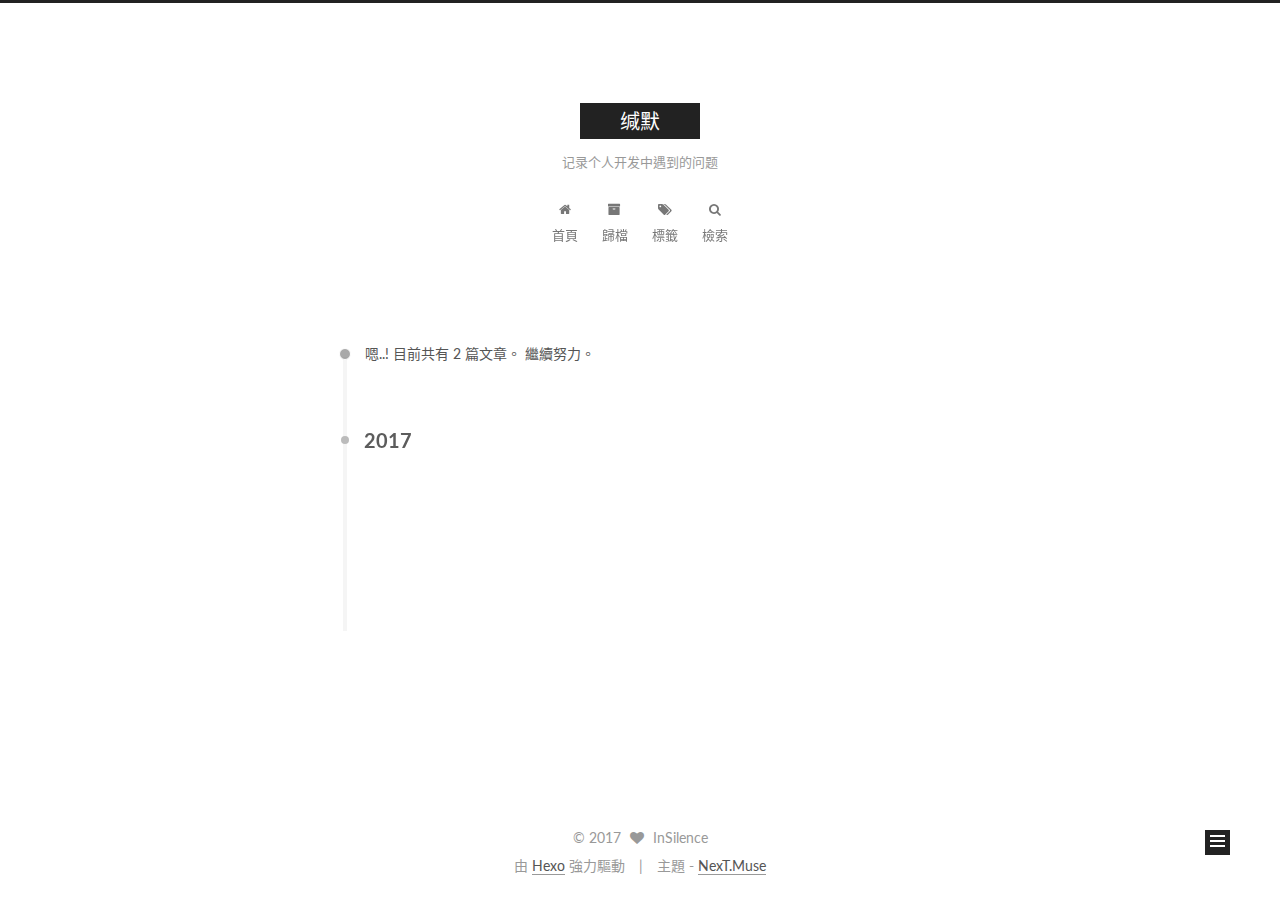
==== commit b3bec3d4: "update" ====
--- a/archives/index.html
+++ b/archives/index.html
@@ -87,7 +87,7 @@
 <meta name="description" content="这是缄默的个人博客">
 <meta property="og:type" content="website">
 <meta property="og:title" content="缄默">
-<meta property="og:url" content="http://yoursite.com/archives/index.html">
+<meta property="og:url" content="https://insilence.github.io/archives/index.html">
 <meta property="og:site_name" content="缄默">
 <meta property="og:description" content="这是缄默的个人博客">
 <meta name="twitter:card" content="summary">
@@ -120,7 +120,7 @@
 
 
 
-  <link rel="canonical" href="http://yoursite.com/archives/"/>
+  <link rel="canonical" href="https://insilence.github.io/archives/"/>
 
 
 
@@ -212,9 +212,39 @@
       
 
       
+        <li class="menu-item menu-item-search">
+          
+            <a href="javascript:;" class="st-search-show-outputs">
+          
+            
+              <i class="menu-item-icon fa fa-search fa-fw"></i> <br />
+            
+            檢索
+          </a>
+        </li>
+      
     </ul>
   
 
+  
+    <div class="site-search">
+      
+  <form class="site-search-form">
+  <input type="text" id="st-search-input" class="st-search-input st-default-search-input" />
+</form>
+
+<script type="text/javascript">
+  (function(w,d,t,u,n,s,e){w['SwiftypeObject']=n;w[n]=w[n]||function(){
+    (w[n].q=w[n].q||[]).push(arguments);};s=d.createElement(t);
+    e=d.getElementsByTagName(t)[0];s.async=1;s.src=u;e.parentNode.insertBefore(s,e);
+  })(window,document,'script','//s.swiftypecdn.com/install/v2/st.js','_st');
+
+  _st('install', 'uEyRbDhzrf1Sdz_pRD7n','2.0.0');
+</script>
+
+
+
+    </div>
   
 </nav>
 
@@ -538,6 +568,130 @@
 
   
   
+  <script type="text/javascript">
+    // Popup Window;
+    var isfetched = false;
+    // Search DB path;
+    var search_path = "search.xml";
+    if (search_path.length == 0) {
+      search_path = "search.xml";
+    }
+    var path = "/" + search_path;
+    // monitor main search box;
+
+    function proceedsearch() {
+      $("body").append('<div class="popoverlay">').css('overflow', 'hidden');
+      $('.popup').toggle();
+    }
+    // search function;
+    var searchFunc = function(path, search_id, content_id) {
+      'use strict';
+      $.ajax({
+        url: path,
+        dataType: "xml",
+        async: true,
+        success: function( xmlResponse ) {
+          // get the contents from search data
+          isfetched = true;
+          $('.popup').detach().appendTo('.header-inner');
+          var datas = $( "entry", xmlResponse ).map(function() {
+            return {
+              title: $( "title", this ).text(),
+              content: $("content",this).text(),
+              url: $( "url" , this).text()
+            };
+          }).get();
+          var $input = document.getElementById(search_id);
+          var $resultContent = document.getElementById(content_id);
+          $input.addEventListener('input', function(){
+            var matchcounts = 0;
+            var str='<ul class=\"search-result-list\">';
+            var keywords = this.value.trim().toLowerCase().split(/[\s\-]+/);
+            $resultContent.innerHTML = "";
+            if (this.value.trim().length > 1) {
+              // perform local searching
+              datas.forEach(function(data) {
+                var isMatch = false;
+                var content_index = [];
+                var data_title = data.title.trim().toLowerCase();
+                var data_content = data.content.trim().replace(/<[^>]+>/g,"").toLowerCase();
+                var data_url = decodeURIComponent(data.url);
+                var index_title = -1;
+                var index_content = -1;
+                var first_occur = -1;
+                // only match artiles with not empty titles and contents
+                if(data_title != '') {
+                  keywords.forEach(function(keyword, i) {
+                    index_title = data_title.indexOf(keyword);
+                    index_content = data_content.indexOf(keyword);
+                    if( index_title >= 0 || index_content >= 0 ){
+                      isMatch = true;
+                      if (i == 0) {
+                        first_occur = index_content;
+                      }
+                    }
+
+                  });
+                }
+                // show search results
+                if (isMatch) {
+                  matchcounts += 1;
+                  str += "<li><a href='"+ data_url +"' class='search-result-title'>"+ data_title +"</a>";
+                  var content = data.content.trim().replace(/<[^>]+>/g,"");
+                  if (first_occur >= 0) {
+                    // cut out 100 characters
+                    var start = first_occur - 20;
+                    var end = first_occur + 80;
+                    if(start < 0){
+                      start = 0;
+                    }
+                    if(start == 0){
+                      end = 50;
+                    }
+                    if(end > content.length){
+                      end = content.length;
+                    }
+                    var match_content = content.substring(start, end);
+                    // highlight all keywords
+                    keywords.forEach(function(keyword){
+                      var regS = new RegExp(keyword, "gi");
+                      match_content = match_content.replace(regS, "<b class=\"search-keyword\">"+keyword+"</b>");
+                    });
+
+                    str += "<p class=\"search-result\">" + match_content +"...</p>"
+                  }
+                  str += "</li>";
+                }
+              })};
+            str += "</ul>";
+            if (matchcounts == 0) { str = '<div id="no-result"><i class="fa fa-frown-o fa-5x" /></div>' }
+            if (keywords == "") { str = '<div id="no-result"><i class="fa fa-search fa-5x" /></div>' }
+            $resultContent.innerHTML = str;
+          });
+          proceedsearch();
+        }
+      });}
+
+    // handle and trigger popup window;
+    $('.popup-trigger').click(function(e) {
+      e.stopPropagation();
+      if (isfetched == false) {
+        searchFunc(path, 'local-search-input', 'local-search-result');
+      } else {
+        proceedsearch();
+      };
+    });
+
+    $('.popup-btn-close').click(function(e){
+      $('.popup').hide();
+      $(".popoverlay").remove();
+      $('body').css('overflow', '');
+    });
+    $('.popup').click(function(e){
+      e.stopPropagation();
+    });
+  </script>
+
 
   
 
--- a/css/main.css
+++ b/css/main.css
@@ -1685,7 +1685,7 @@
   width: 4px;
   height: 4px;
   border-radius: 50%;
-  background: #dbffbd;
+  background: #0ae8da;
 }
 .links-of-blogroll {
   font-size: 13px;
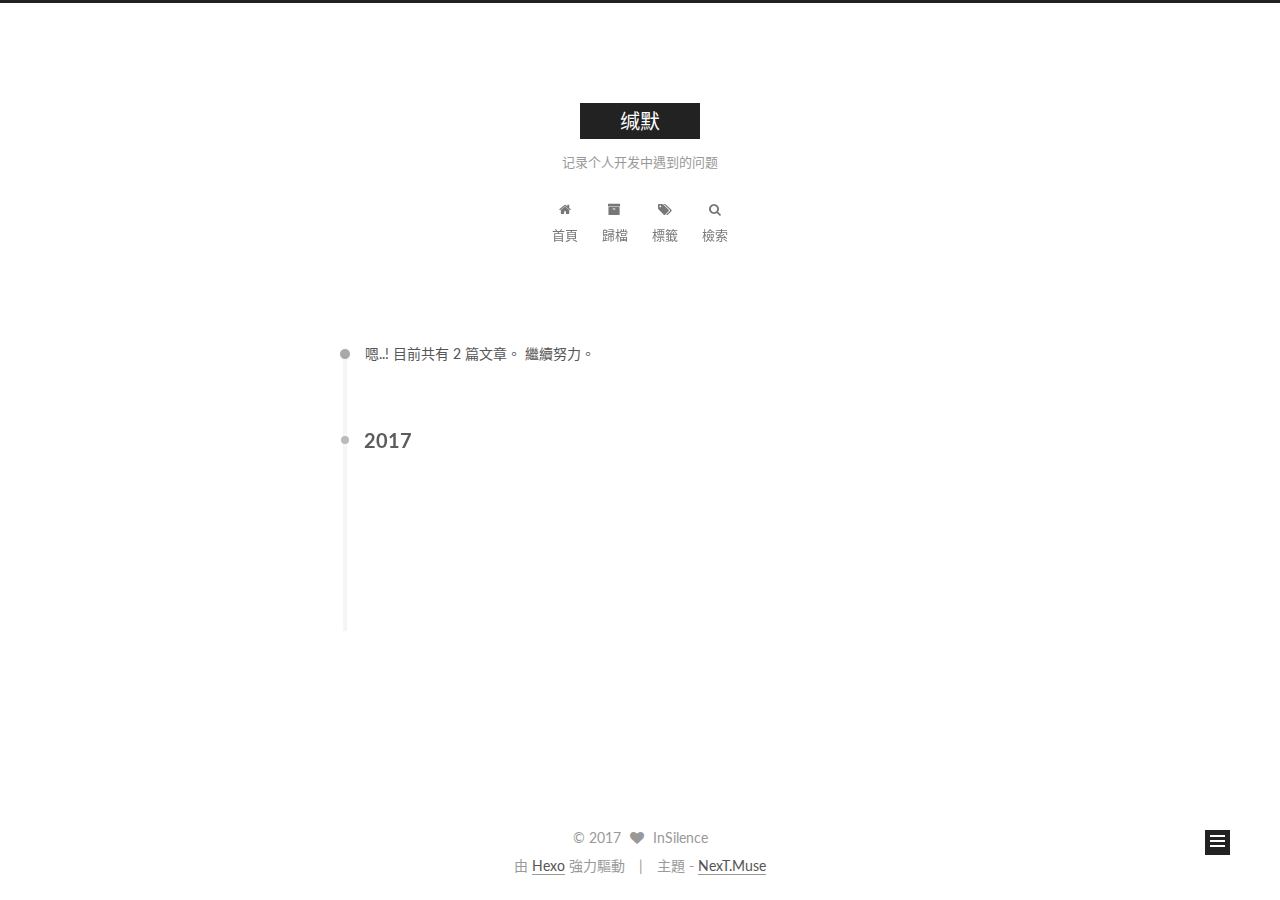
==== commit 68b410f0: "update" ====
--- a/archives/index.html
+++ b/archives/index.html
@@ -68,7 +68,7 @@
 <link href="/css/main.css?v=5.1.0" rel="stylesheet" type="text/css" />
 
 
-  <meta name="keywords" content="Hexo, NexT" />
+  <meta name="keywords" content="InSilence, Solutions" />
 
 
 
@@ -568,130 +568,6 @@
 
   
   
-  <script type="text/javascript">
-    // Popup Window;
-    var isfetched = false;
-    // Search DB path;
-    var search_path = "search.xml";
-    if (search_path.length == 0) {
-      search_path = "search.xml";
-    }
-    var path = "/" + search_path;
-    // monitor main search box;
-
-    function proceedsearch() {
-      $("body").append('<div class="popoverlay">').css('overflow', 'hidden');
-      $('.popup').toggle();
-    }
-    // search function;
-    var searchFunc = function(path, search_id, content_id) {
-      'use strict';
-      $.ajax({
-        url: path,
-        dataType: "xml",
-        async: true,
-        success: function( xmlResponse ) {
-          // get the contents from search data
-          isfetched = true;
-          $('.popup').detach().appendTo('.header-inner');
-          var datas = $( "entry", xmlResponse ).map(function() {
-            return {
-              title: $( "title", this ).text(),
-              content: $("content",this).text(),
-              url: $( "url" , this).text()
-            };
-          }).get();
-          var $input = document.getElementById(search_id);
-          var $resultContent = document.getElementById(content_id);
-          $input.addEventListener('input', function(){
-            var matchcounts = 0;
-            var str='<ul class=\"search-result-list\">';
-            var keywords = this.value.trim().toLowerCase().split(/[\s\-]+/);
-            $resultContent.innerHTML = "";
-            if (this.value.trim().length > 1) {
-              // perform local searching
-              datas.forEach(function(data) {
-                var isMatch = false;
-                var content_index = [];
-                var data_title = data.title.trim().toLowerCase();
-                var data_content = data.content.trim().replace(/<[^>]+>/g,"").toLowerCase();
-                var data_url = decodeURIComponent(data.url);
-                var index_title = -1;
-                var index_content = -1;
-                var first_occur = -1;
-                // only match artiles with not empty titles and contents
-                if(data_title != '') {
-                  keywords.forEach(function(keyword, i) {
-                    index_title = data_title.indexOf(keyword);
-                    index_content = data_content.indexOf(keyword);
-                    if( index_title >= 0 || index_content >= 0 ){
-                      isMatch = true;
-                      if (i == 0) {
-                        first_occur = index_content;
-                      }
-                    }
-
-                  });
-                }
-                // show search results
-                if (isMatch) {
-                  matchcounts += 1;
-                  str += "<li><a href='"+ data_url +"' class='search-result-title'>"+ data_title +"</a>";
-                  var content = data.content.trim().replace(/<[^>]+>/g,"");
-                  if (first_occur >= 0) {
-                    // cut out 100 characters
-                    var start = first_occur - 20;
-                    var end = first_occur + 80;
-                    if(start < 0){
-                      start = 0;
-                    }
-                    if(start == 0){
-                      end = 50;
-                    }
-                    if(end > content.length){
-                      end = content.length;
-                    }
-                    var match_content = content.substring(start, end);
-                    // highlight all keywords
-                    keywords.forEach(function(keyword){
-                      var regS = new RegExp(keyword, "gi");
-                      match_content = match_content.replace(regS, "<b class=\"search-keyword\">"+keyword+"</b>");
-                    });
-
-                    str += "<p class=\"search-result\">" + match_content +"...</p>"
-                  }
-                  str += "</li>";
-                }
-              })};
-            str += "</ul>";
-            if (matchcounts == 0) { str = '<div id="no-result"><i class="fa fa-frown-o fa-5x" /></div>' }
-            if (keywords == "") { str = '<div id="no-result"><i class="fa fa-search fa-5x" /></div>' }
-            $resultContent.innerHTML = str;
-          });
-          proceedsearch();
-        }
-      });}
-
-    // handle and trigger popup window;
-    $('.popup-trigger').click(function(e) {
-      e.stopPropagation();
-      if (isfetched == false) {
-        searchFunc(path, 'local-search-input', 'local-search-result');
-      } else {
-        proceedsearch();
-      };
-    });
-
-    $('.popup-btn-close').click(function(e){
-      $('.popup').hide();
-      $(".popoverlay").remove();
-      $('body').css('overflow', '');
-    });
-    $('.popup').click(function(e){
-      e.stopPropagation();
-    });
-  </script>
-
 
   
 
--- a/css/main.css
+++ b/css/main.css
@@ -1685,7 +1685,7 @@
   width: 4px;
   height: 4px;
   border-radius: 50%;
-  background: #0ae8da;
+  background: #6fb1b6;
 }
 .links-of-blogroll {
   font-size: 13px;
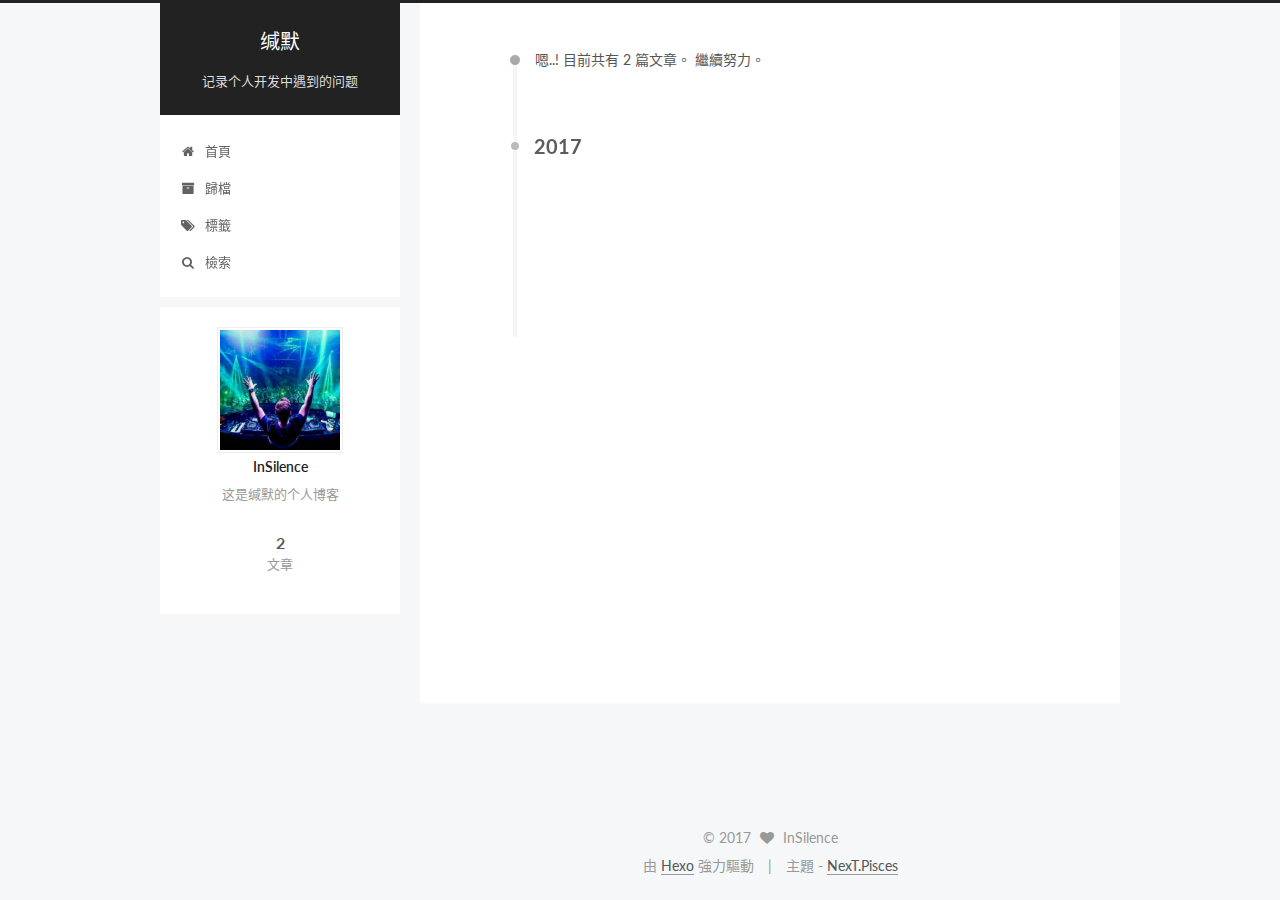
==== commit b5facf06: "update" ====
--- a/archives/index.html
+++ b/archives/index.html
@@ -5,7 +5,7 @@
   
 
 
-<html class="theme-next muse use-motion" lang="zh-hk">
+<html class="theme-next pisces use-motion" lang="zh-hk">
 <head>
   <meta charset="UTF-8"/>
 <meta http-equiv="X-UA-Compatible" content="IE=edge" />
@@ -100,7 +100,7 @@
   var NexT = window.NexT || {};
   var CONFIG = {
     root: '/',
-    scheme: 'Muse',
+    scheme: 'Pisces',
     sidebar: {"position":"left","display":"post"},
     fancybox: true,
     motion: true,
@@ -292,6 +292,43 @@
 
       <h1 class="post-title">
         
+            <a class="post-title-link" href="/2017/02/26/视频编码格式全面解析/" itemprop="url">
+              
+                <span itemprop="name">视频编码格式全面解析</span>
+              
+            </a>
+        
+      </h1>
+
+      <div class="post-meta">
+        <time class="post-time" itemprop="dateCreated"
+              datetime="2017-02-26T16:42:02+08:00"
+              content="2017-02-26" >
+          02-26
+        </time>
+      </div>
+
+    </header>
+  </article>
+
+
+
+    
+
+      
+      
+      
+
+      
+      
+
+      
+
+  <article class="post post-type-normal" itemscope itemtype="http://schema.org/Article">
+    <header class="post-header">
+
+      <h1 class="post-title">
+        
             <a class="post-title-link" href="/2017/01/14/hello-world/" itemprop="url">
               
                 <span itemprop="name">Hello World</span>
@@ -315,43 +352,6 @@
 
     
 
-      
-      
-      
-
-      
-      
-
-      
-
-  <article class="post post-type-normal" itemscope itemtype="http://schema.org/Article">
-    <header class="post-header">
-
-      <h1 class="post-title">
-        
-            <a class="post-title-link" href="/2017/01/14/my-first-artcle/" itemprop="url">
-              
-                <span itemprop="name">my first artcle</span>
-              
-            </a>
-        
-      </h1>
-
-      <div class="post-meta">
-        <time class="post-time" itemprop="dateCreated"
-              datetime="2017-01-14T12:31:20+08:00"
-              content="2017-01-14" >
-          01-14
-        </time>
-      </div>
-
-    </header>
-  </article>
-
-
-
-    
-
   </section>
 
   
@@ -386,7 +386,7 @@
       <section class="site-overview sidebar-panel sidebar-panel-active">
         <div class="site-author motion-element" itemprop="author" itemscope itemtype="http://schema.org/Person">
           <img class="site-author-image" itemprop="image"
-               src="/images/avatar.gif"
+               src="/images/insilence.jpg"
                alt="InSilence" />
           <p class="site-author-name" itemprop="name">InSilence</p>
           <p class="site-description motion-element" itemprop="description">这是缄默的个人博客</p>
@@ -455,7 +455,7 @@
 <div class="theme-info">
   主題 -
   <a class="theme-link" href="https://github.com/iissnan/hexo-theme-next">
-    NexT.Muse
+    NexT.Pisces
   </a>
 </div>
 
@@ -523,6 +523,13 @@
   
   
 
+
+  <script type="text/javascript" src="/js/src/affix.js?v=5.1.0"></script>
+
+  <script type="text/javascript" src="/js/src/schemes/pisces.js?v=5.1.0"></script>
+
+
+
   
   
     <script type="text/javascript" id="motion.page.archive">
--- a/css/main.css
+++ b/css/main.css
@@ -189,7 +189,7 @@
   font-size: 14px;
   line-height: 2;
   color: #555;
-  background: #fff;
+  background: #f5f7f9;
 }
 @media (max-width: 767px) {
   body {
@@ -659,8 +659,8 @@
 @media (min-width: 992px) {
   .full-image.full-image.full-image {
     max-width: none;
-    width: 110%;
-    margin: 25px -5%;
+    width: 118%;
+    margin: 0 -9%;
   }
 }
 .blockquote-center,
@@ -837,7 +837,7 @@
   font-size: 14px;
   color: #fff;
   background: #222;
-  border: 2px solid #222;
+  border: 2px solid #555;
   text-decoration: none;
   border-radius: 0;
   transition-property: background-color;
@@ -848,8 +848,8 @@
 .btn:hover,
 .post-more-link .btn:hover {
   border-color: #222;
-  color: #222;
-  background: #fff;
+  color: #fff;
+  background: #222;
 }
 .btn-bar {
   display: block;
@@ -954,7 +954,7 @@
   width: 25px;
   background: #222;
   font-size: 12px;
-  opacity: 1;
+  opacity: 0.6;
   color: #fff;
   cursor: pointer;
   text-align: center;
@@ -975,7 +975,7 @@
   }
 }
 .back-to-top.back-to-top-on {
-  bottom: 19px;
+  bottom: 40px;
 }
 .header {
   background: #fff;
@@ -1024,7 +1024,7 @@
 .site-subtitle {
   margin-top: 10px;
   font-size: 13px;
-  color: #999;
+  color: #ddd;
 }
 .use-motion .brand {
   opacity: 0;
@@ -1097,7 +1097,8 @@
   transition-timing-function: ease-in-out;
   transition-delay: 0s;
 }
-.menu .menu-item a:hover {
+.menu .menu-item a:hover,
+.menu-item-active a {
   border-bottom-color: #222;
 }
 .menu .menu-item .fa {
@@ -1423,10 +1424,10 @@
   margin-top: 50px;
 }
 .post-more-link .btn {
-  color: #fff;
+  color: #555;
   font-size: 14px;
-  background: #222;
-  border-radius: 0;
+  background: #fff;
+  border-radius: 2px;
   line-height: 2;
   margin: 0 4px 8px 4px;
 }
@@ -1601,20 +1602,20 @@
   display: block;
   margin: 0 auto;
   padding: 2px;
-  max-width: 96px;
+  max-width: 120px;
   height: auto;
-  border: 2px solid #333;
+  border: 1px solid #eee;
 }
 .site-author-name {
-  margin: 5px 0 0;
+  margin: 0;
   text-align: center;
-  color: #f5f5f5;
-  font-weight: normal;
+  color: #222;
+  font-weight: 600;
 }
 .site-description {
-  margin-top: 5px;
+  margin-top: 0;
   text-align: center;
-  font-size: 14px;
+  font-size: 13px;
   color: #999;
 }
 .site-state {
@@ -1626,7 +1627,7 @@
 .site-state-item {
   display: inline-block;
   padding: 0 15px;
-  border-left: 1px solid #333;
+  border-left: 1px solid #eee;
 }
 .site-state-item:first-child {
   border-left: none;
@@ -1639,11 +1640,11 @@
   text-align: center;
   color: inherit;
   font-weight: 600;
-  font-size: 18px;
+  font-size: 16px;
 }
 .site-state-item-name {
   font-size: 13px;
-  color: inherit;
+  color: #999;
 }
 .feed-link {
   margin-top: 20px;
@@ -1685,7 +1686,7 @@
   width: 4px;
   height: 4px;
   border-radius: 50%;
-  background: #6fb1b6;
+  background: #ff3eff;
 }
 .links-of-blogroll {
   font-size: 13px;
@@ -1714,7 +1715,7 @@
   color: #555;
 }
 .sidebar-nav li:hover {
-  color: #f5f5f5;
+  color: #fc6423;
 }
 .page-post-detail .sidebar-nav-toc {
   padding: 0 5px;
@@ -1723,11 +1724,11 @@
   margin-left: 10px;
 }
 .sidebar-nav .sidebar-nav-active {
-  color: #87daff;
-  border-bottom-color: #87daff;
+  color: #fc6423;
+  border-bottom-color: #fc6423;
 }
 .sidebar-nav .sidebar-nav-active:hover {
-  color: #87daff;
+  color: #fc6423;
 }
 .sidebar-panel {
   display: none;
@@ -1760,12 +1761,12 @@
   transition-timing-function: ease-in-out;
   transition-delay: 0s;
   transition-property: all;
-  color: #999;
-  border-bottom-color: #555;
+  color: #666;
+  border-bottom-color: #ccc;
 }
 .post-toc ol a:hover {
-  color: #ccc;
-  border-bottom-color: #ccc;
+  color: #000;
+  border-bottom-color: #000;
 }
 .post-toc .nav-item {
   overflow: hidden;
@@ -1786,14 +1787,14 @@
   display: block;
 }
 .post-toc .nav .active > a {
-  color: #87daff;
-  border-bottom-color: #87daff;
+  color: #fc6423;
+  border-bottom-color: #fc6423;
 }
 .post-toc .nav .active-current > a {
-  color: #87daff;
+  color: #fc6423;
 }
 .post-toc .nav .active-current > a:hover {
-  color: #87daff;
+  color: #fc6423;
 }
 .footer {
   font-size: 14px;
@@ -2189,6 +2190,28 @@
   top: 42%;
   color: #ccc;
 }
+.busuanzi-count:before {
+  content: " ";
+  float: left;
+  width: 260px;
+  min-height: 25px;
+}
+@media (min-width: 768px) and (max-width: 991px) {
+  .busuanzi-count {
+    width: auto;
+  }
+  .busuanzi-count:before {
+    display: none;
+  }
+}
+@media (max-width: 767px) {
+  .busuanzi-count {
+    width: auto;
+  }
+  .busuanzi-count:before {
+    display: none;
+  }
+}
 .site-uv,
 .site-pv,
 .page-pv {
@@ -2427,83 +2450,403 @@
   }
 }
 .page-post-detail .sidebar-toggle-line {
-  background: #87daff;
+  background: #fc6423;
 }
 .page-post-detail .comments {
   overflow: hidden;
 }
-@media (max-width: 767px) {
-  .header-inner,
-  .container .main-inner,
+.header {
+  position: relative;
+  margin: 0 auto;
+  width: 960px;
+}
+@media (min-width: 768px) and (max-width: 991px) {
+  .header {
+    width: auto;
+  }
+}
+@media (max-width: 767px) {
+  .header {
+    width: auto;
+  }
+}
+.header-inner {
+  position: absolute;
+  top: 0;
+  overflow: hidden;
+  padding: 0;
+  width: 240px;
+  background: #fff;
+  box-shadow: initial;
+  border-radius: initial;
+}
+@media (min-width: 1600px) {
+  .container .header-inner {
+    width: 240px;
+  }
+}
+@media (min-width: 768px) and (max-width: 991px) {
+  .header-inner {
+    position: relative;
+    width: auto;
+    border-radius: initial;
+  }
+}
+@media (max-width: 767px) {
+  .header-inner {
+    position: relative;
+    width: auto;
+    border-radius: initial;
+  }
+}
+.main:before,
+.main:after {
+  content: " ";
+  display: table;
+}
+.main:after {
+  clear: both;
+}
+@media (min-width: 768px) and (max-width: 991px) {
+  .main {
+    padding-bottom: 100px;
+  }
+}
+@media (max-width: 767px) {
+  .main {
+    padding-bottom: 100px;
+  }
+}
+.container .main-inner {
+  width: 960px;
+}
+@media (min-width: 768px) and (max-width: 991px) {
+  .container .main-inner {
+    width: auto;
+  }
+}
+@media (max-width: 767px) {
+  .container .main-inner {
+    width: auto;
+  }
+}
+.content-wrap {
+  float: right;
+  box-sizing: border-box;
+  padding: 40px;
+  width: 700px;
+  background: #fff;
+  min-height: 700px;
+  box-shadow: initial;
+  border-radius: initial;
+}
+@media (min-width: 768px) and (max-width: 991px) {
+  .content-wrap {
+    width: 100%;
+    padding: 20px;
+    border-radius: initial;
+  }
+}
+@media (max-width: 767px) {
+  .content-wrap {
+    width: 100%;
+    padding: 20px;
+    min-height: auto;
+    border-radius: initial;
+  }
+}
+.sidebar {
+  position: static;
+  float: left;
+  margin-top: 300px;
+  width: 240px;
+  background: #f5f7f9;
+  box-shadow: none;
+}
+@media (min-width: 768px) and (max-width: 991px) {
+  .sidebar {
+    display: none;
+  }
+}
+@media (max-width: 767px) {
+  .sidebar {
+    display: none;
+  }
+}
+.sidebar-toggle {
+  display: none;
+}
+.footer-inner {
+  width: 960px;
+}
+.footer-inner:before {
+  content: " ";
+  float: left;
+  width: 260px;
+  min-height: 50px;
+}
+@media (min-width: 768px) and (max-width: 991px) {
   .footer-inner {
     width: auto;
   }
-}
-embed {
+  .footer-inner:before {
+    display: none;
+  }
+}
+@media (max-width: 767px) {
+  .footer-inner {
+    width: auto;
+  }
+  .footer-inner:before {
+    display: none;
+  }
+}
+.sidebar-position-right .header-inner {
+  right: 0;
+}
+.sidebar-position-right .content-wrap {
+  float: left;
+}
+.sidebar-position-right .sidebar {
+  float: right;
+}
+.sidebar-position-right .footer-inner:before {
+  float: right;
+}
+.site-meta {
+  padding: 20px 0;
+  color: #fff;
+  background: #222;
+}
+@media (min-width: 768px) and (max-width: 991px) {
+  .site-meta {
+    box-shadow: 0 0 16px rgba(0,0,0,0.5);
+  }
+}
+@media (max-width: 767px) {
+  .site-meta {
+    box-shadow: 0 0 16px rgba(0,0,0,0.5);
+  }
+}
+.brand {
   display: block;
-  margin: 0px auto 25px auto;
-}
-.custom-logo .site-meta-headline {
-  text-align: center;
-}
-.custom-logo .brand {
+  padding: 0;
   background: none;
 }
-.custom-logo .site-title {
-  margin: 10px auto 0;
-  font-size: 24px;
-  color: #222;
-}
-.custom-logo .site-title a {
-  border: none;
-}
-.custom-logo-image {
-  margin: 0 auto;
-  padding: 5px;
-  max-width: 150px;
-  background: #fff;
-}
-@media (max-width: 767px) {
-  .site-nav {
-    position: absolute;
-    left: 0;
-    top: 52px;
-    margin: 0;
-    width: 100%;
-    padding: 0;
-    background: #fff;
-    border-bottom: 1px solid #ddd;
-    z-index: 1;
-  }
-}
-@media (max-width: 767px) {
-  .menu {
-    text-align: left;
-  }
-}
-@media (max-width: 767px) {
-  .menu .menu-item {
-    display: block;
-    margin: 0 10px;
-    vertical-align: top;
-  }
-}
-@media (max-width: 767px) {
-  .menu .menu-item br {
-    display: none;
-  }
-}
-@media (max-width: 767px) {
-  .menu .menu-item a {
-    padding: 5px 10px;
-  }
-}
-.menu .menu-item .fa {
-  margin-right: 0;
+.brand:hover {
+  color: #fff;
+}
+.site-subtitle {
+  margin: 10px 10px 0;
+  font-family: monospace;
 }
 .site-search form {
   display: none;
 }
+.site-nav {
+  border-top: none;
+}
+@media (min-width: 768px) and (max-width: 991px) {
+  .site-nav {
+    display: none !important;
+  }
+}
+@media (min-width: 768px) and (max-width: 991px) {
+  .site-nav-on {
+    display: block !important;
+  }
+}
+.menu .menu-item {
+  display: block;
+  margin: 0;
+  list-style: none;
+}
+.menu .menu-item a {
+  position: relative;
+  box-sizing: border-box;
+  padding: 5px 20px;
+  text-align: left;
+  line-height: inherit;
+  transition-property: background-color;
+  transition-duration: 0.2s;
+  transition-timing-function: ease-in-out;
+  transition-delay: 0s;
+}
+.menu .menu-item a:hover,
+.menu-item-active a {
+  background: #f9f9f9;
+  border-bottom-color: #fff;
+}
+.menu .menu-item br {
+  display: none;
+}
+.menu-item-active a:after {
+  content: " ";
+  position: absolute;
+  top: 50%;
+  margin-top: -3px;
+  right: 15px;
+  width: 6px;
+  height: 6px;
+  border-radius: 50%;
+  background-color: #bbb;
+}
+.btn-bar {
+  background-color: #fff;
+}
+.site-nav-toggle {
+  left: 20px;
+  top: 50%;
+  top: calc(50% - 3px);
+  -webkit-transform: translateY(-50%);
+  -webkit-transform: translateY(-50%);
+  -moz-transform: translateY(-50%);
+  -ms-transform: translateY(-50%);
+  -o-transform: translateY(-50%);
+  transform: translateY(-50%);
+}
+@media (min-width: 768px) and (max-width: 991px) {
+  .site-nav-toggle {
+    display: block;
+  }
+}
+.use-motion .sidebar .motion-element {
+  opacity: 1;
+}
+.sidebar {
+  display: none;
+  right: auto;
+  bottom: auto;
+  -webkit-transform: none;
+}
+.sidebar-inner {
+  box-sizing: border-box;
+  width: 240px;
+  color: #555;
+  background: #fff;
+  box-shadow: initial;
+  border-radius: initial;
+}
+.sidebar-inner.affix {
+  position: fixed;
+  top: 0;
+}
+.site-overview {
+  margin: 0 2px;
+  text-align: left;
+}
+.site-author:before,
+.site-author:after {
+  content: " ";
+  display: table;
+}
+.site-author:after {
+  clear: both;
+}
+.sidebar a {
+  color: #555;
+}
+.sidebar a:hover {
+  color: #222;
+}
+.links-of-author-item a:before {
+  display: none;
+}
+.links-of-author-item a {
+  border-bottom: none;
+  text-decoration: underline;
+}
+.feed-link {
+  border-top: 1px dotted #ccc;
+  border-bottom: 1px dotted #ccc;
+  text-align: center;
+}
+.feed-link a {
+  display: block;
+  color: #fc6423;
+  border: none;
+}
+.feed-link a:hover {
+  background: none;
+  color: #e34603;
+}
+.feed-link a:hover i {
+  color: #e34603;
+}
+.links-of-author:before,
+.links-of-author:after {
+  content: " ";
+  display: table;
+}
+.links-of-author:after {
+  clear: both;
+}
+.links-of-author-item {
+  float: left;
+  margin: 5px 0 0;
+  width: 50%;
+}
+.links-of-author-item a {
+  box-sizing: border-box;
+  display: inline-block;
+  margin-right: 0;
+  margin-bottom: 0;
+  padding: 0 5px;
+  overflow: hidden;
+  white-space: nowrap;
+  text-overflow: ellipsis;
+}
+.links-of-author-item a {
+  display: block;
+  text-decoration: none;
+}
+.links-of-author-item a:hover {
+  border-radius: 4px;
+  background: #eee;
+}
+.links-of-author-item .fa {
+  margin-right: 2px;
+  font-size: 16px;
+}
+.links-of-author-item .fa-globe {
+  font-size: 15px;
+}
+.links-of-blogroll {
+  margin-top: 20px;
+  padding: 3px 0 0;
+  border-top: 1px dotted #ccc;
+}
+.links-of-blogroll-title {
+  margin-top: 0;
+}
+.links-of-blogroll-item {
+  padding: 0;
+}
+.links-of-blogroll-inline:before,
+.links-of-blogroll-inline:after {
+  content: " ";
+  display: table;
+}
+.links-of-blogroll-inline:after {
+  clear: both;
+}
 .links-of-blogroll-inline .links-of-blogroll-item {
-  display: inline-block;
-}
+  float: left;
+  margin: 5px 0 0;
+  width: 50%;
+}
+.links-of-blogroll-inline .links-of-blogroll-item a {
+  box-sizing: border-box;
+  display: inline-block;
+  margin-right: 0;
+  margin-bottom: 0;
+  padding: 0 5px;
+  overflow: hidden;
+  white-space: nowrap;
+  text-overflow: ellipsis;
+}
+@media (max-width: 767px) {
+  .post-body {
+    text-align: justify;
+  }
+}
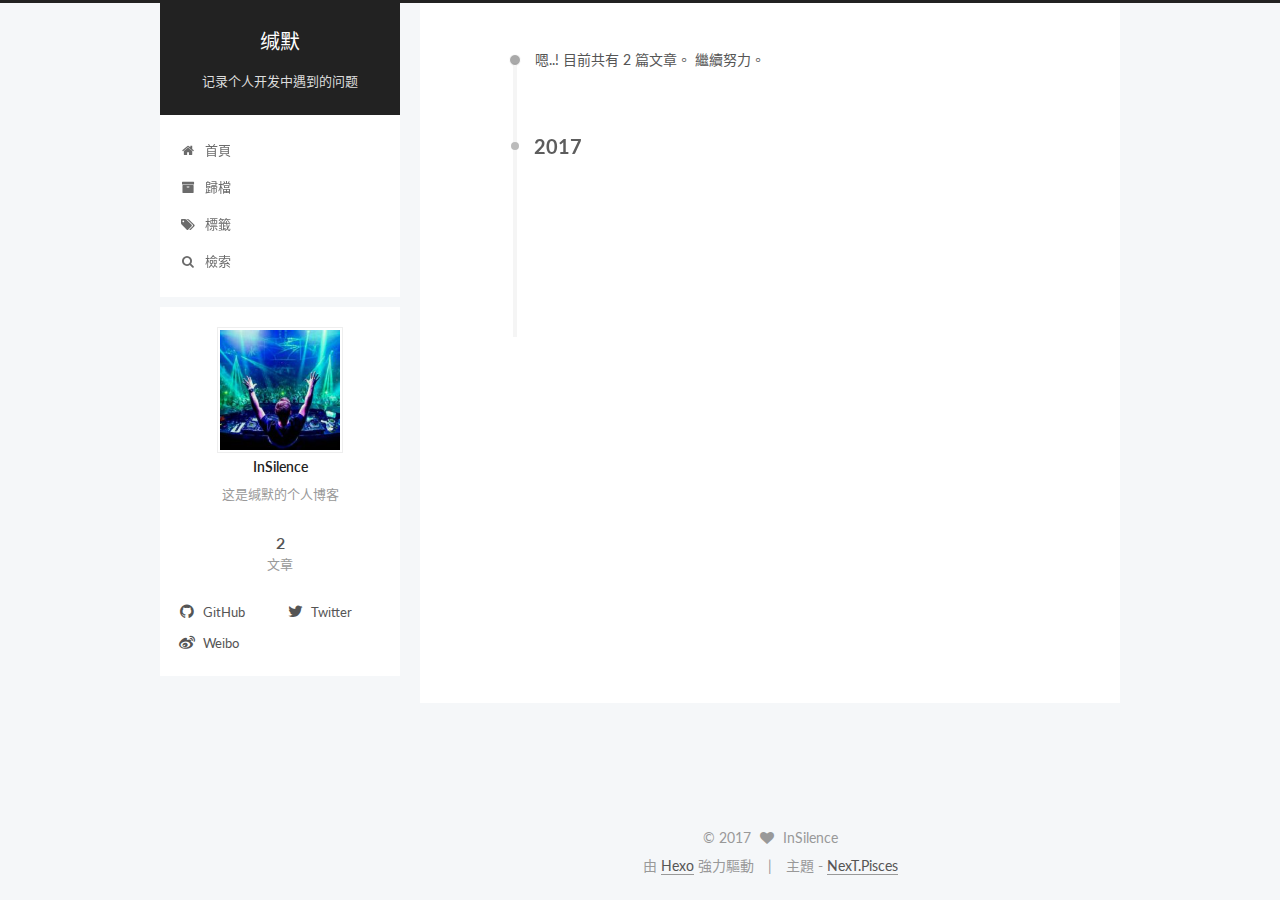
==== commit d1416a65: "update" ====
--- a/archives/index.html
+++ b/archives/index.html
@@ -105,8 +105,8 @@
     fancybox: true,
     motion: true,
     duoshuo: {
-      userId: '0',
-      author: '博主'
+      userId: '6391375358960076000',
+      author: 'Author'
     },
     algolia: {
       applicationID: '',
@@ -214,7 +214,7 @@
       
         <li class="menu-item menu-item-search">
           
-            <a href="javascript:;" class="st-search-show-outputs">
+            <a href="javascript:;" class="popup-trigger">
           
             
               <i class="menu-item-icon fa fa-search fa-fw"></i> <br />
@@ -229,19 +229,12 @@
   
     <div class="site-search">
       
-  <form class="site-search-form">
-  <input type="text" id="st-search-input" class="st-search-input st-default-search-input" />
-</form>
-
-<script type="text/javascript">
-  (function(w,d,t,u,n,s,e){w['SwiftypeObject']=n;w[n]=w[n]||function(){
-    (w[n].q=w[n].q||[]).push(arguments);};s=d.createElement(t);
-    e=d.getElementsByTagName(t)[0];s.async=1;s.src=u;e.parentNode.insertBefore(s,e);
-  })(window,document,'script','//s.swiftypecdn.com/install/v2/st.js','_st');
-
-  _st('install', 'uEyRbDhzrf1Sdz_pRD7n','2.0.0');
-</script>
-
+  <div class="popup">
+ <span class="search-icon fa fa-search"></span>
+ <input type="text" id="local-search-input">
+ <div id="local-search-result"></div>
+ <span class="popup-btn-close">close</span>
+</div>
 
 
     </div>
@@ -412,6 +405,35 @@
 
         <div class="links-of-author motion-element">
           
+            
+              <span class="links-of-author-item">
+                <a href="https://github.com/insilence" target="_blank" title="GitHub">
+                  
+                    <i class="fa fa-fw fa-github"></i>
+                  
+                  GitHub
+                </a>
+              </span>
+            
+              <span class="links-of-author-item">
+                <a href="https://twitter.com/tengjiehuang" target="_blank" title="Twitter">
+                  
+                    <i class="fa fa-fw fa-twitter"></i>
+                  
+                  Twitter
+                </a>
+              </span>
+            
+              <span class="links-of-author-item">
+                <a href="http://weibo.com/tengjiehuang" target="_blank" title="Weibo">
+                  
+                    <i class="fa fa-fw fa-weibo"></i>
+                  
+                  Weibo
+                </a>
+              </span>
+            
+          
         </div>
 
         
@@ -547,34 +569,171 @@
 
   
 
-
-
-  
-
-
-
-
-	
-
-
-
-
-
-  
-
-
-
-
-
-  
-
-  
-
-
-
-
-  
-  
+  
+    
+  
+
+  <script type="text/javascript">
+    var duoshuoQuery = {short_name:"insilence"};
+    (function() {
+      var ds = document.createElement('script');
+      ds.type = 'text/javascript';ds.async = true;
+      ds.id = 'duoshuo-script';
+      ds.src = (document.location.protocol == 'https:' ? 'https:' : 'http:') + '//static.duoshuo.com/embed.js';
+      ds.charset = 'UTF-8';
+      (document.getElementsByTagName('head')[0]
+      || document.getElementsByTagName('body')[0]).appendChild(ds);
+    })();
+  </script>
+
+  
+    
+      
+      <script src="/lib/ua-parser-js/dist/ua-parser.min.js?v=0.7.9"></script>
+      <script src="/js/src/hook-duoshuo.js?v=5.1.0"></script>
+    
+    
+    <script src="/lib/ua-parser-js/dist/ua-parser.min.js?v=0.7.9"></script>
+    <script src="/js/src/hook-duoshuo.js"></script>
+  
+
+
+
+
+
+
+
+
+
+
+
+
+  
+  
+  <script type="text/javascript">
+    // Popup Window;
+    var isfetched = false;
+    // Search DB path;
+    var search_path = "search.xml";
+    if (search_path.length == 0) {
+      search_path = "search.xml";
+    }
+    var path = "/" + search_path;
+    // monitor main search box;
+
+    function proceedsearch() {
+      $("body").append('<div class="popoverlay">').css('overflow', 'hidden');
+      $('.popup').toggle();
+    }
+    // search function;
+    var searchFunc = function(path, search_id, content_id) {
+      'use strict';
+      $.ajax({
+        url: path,
+        dataType: "xml",
+        async: true,
+        success: function( xmlResponse ) {
+          // get the contents from search data
+          isfetched = true;
+          $('.popup').detach().appendTo('.header-inner');
+          var datas = $( "entry", xmlResponse ).map(function() {
+            return {
+              title: $( "title", this ).text(),
+              content: $("content",this).text(),
+              url: $( "url" , this).text()
+            };
+          }).get();
+          var $input = document.getElementById(search_id);
+          var $resultContent = document.getElementById(content_id);
+          $input.addEventListener('input', function(){
+            var matchcounts = 0;
+            var str='<ul class=\"search-result-list\">';
+            var keywords = this.value.trim().toLowerCase().split(/[\s\-]+/);
+            $resultContent.innerHTML = "";
+            if (this.value.trim().length > 1) {
+              // perform local searching
+              datas.forEach(function(data) {
+                var isMatch = false;
+                var content_index = [];
+                var data_title = data.title.trim().toLowerCase();
+                var data_content = data.content.trim().replace(/<[^>]+>/g,"").toLowerCase();
+                var data_url = decodeURIComponent(data.url);
+                var index_title = -1;
+                var index_content = -1;
+                var first_occur = -1;
+                // only match artiles with not empty titles and contents
+                if(data_title != '') {
+                  keywords.forEach(function(keyword, i) {
+                    index_title = data_title.indexOf(keyword);
+                    index_content = data_content.indexOf(keyword);
+                    if( index_title >= 0 || index_content >= 0 ){
+                      isMatch = true;
+                      if (i == 0) {
+                        first_occur = index_content;
+                      }
+                    }
+
+                  });
+                }
+                // show search results
+                if (isMatch) {
+                  matchcounts += 1;
+                  str += "<li><a href='"+ data_url +"' class='search-result-title'>"+ data_title +"</a>";
+                  var content = data.content.trim().replace(/<[^>]+>/g,"");
+                  if (first_occur >= 0) {
+                    // cut out 100 characters
+                    var start = first_occur - 20;
+                    var end = first_occur + 80;
+                    if(start < 0){
+                      start = 0;
+                    }
+                    if(start == 0){
+                      end = 50;
+                    }
+                    if(end > content.length){
+                      end = content.length;
+                    }
+                    var match_content = content.substring(start, end);
+                    // highlight all keywords
+                    keywords.forEach(function(keyword){
+                      var regS = new RegExp(keyword, "gi");
+                      match_content = match_content.replace(regS, "<b class=\"search-keyword\">"+keyword+"</b>");
+                    });
+
+                    str += "<p class=\"search-result\">" + match_content +"...</p>"
+                  }
+                  str += "</li>";
+                }
+              })};
+            str += "</ul>";
+            if (matchcounts == 0) { str = '<div id="no-result"><i class="fa fa-frown-o fa-5x" /></div>' }
+            if (keywords == "") { str = '<div id="no-result"><i class="fa fa-search fa-5x" /></div>' }
+            $resultContent.innerHTML = str;
+          });
+          proceedsearch();
+        }
+      });}
+
+    // handle and trigger popup window;
+    $('.popup-trigger').click(function(e) {
+      e.stopPropagation();
+      if (isfetched == false) {
+        searchFunc(path, 'local-search-input', 'local-search-result');
+      } else {
+        proceedsearch();
+      };
+    });
+
+    $('.popup-btn-close').click(function(e){
+      $('.popup').hide();
+      $(".popoverlay").remove();
+      $('body').css('overflow', '');
+    });
+    $('.popup').click(function(e){
+      e.stopPropagation();
+    });
+  </script>
+
 
   
 
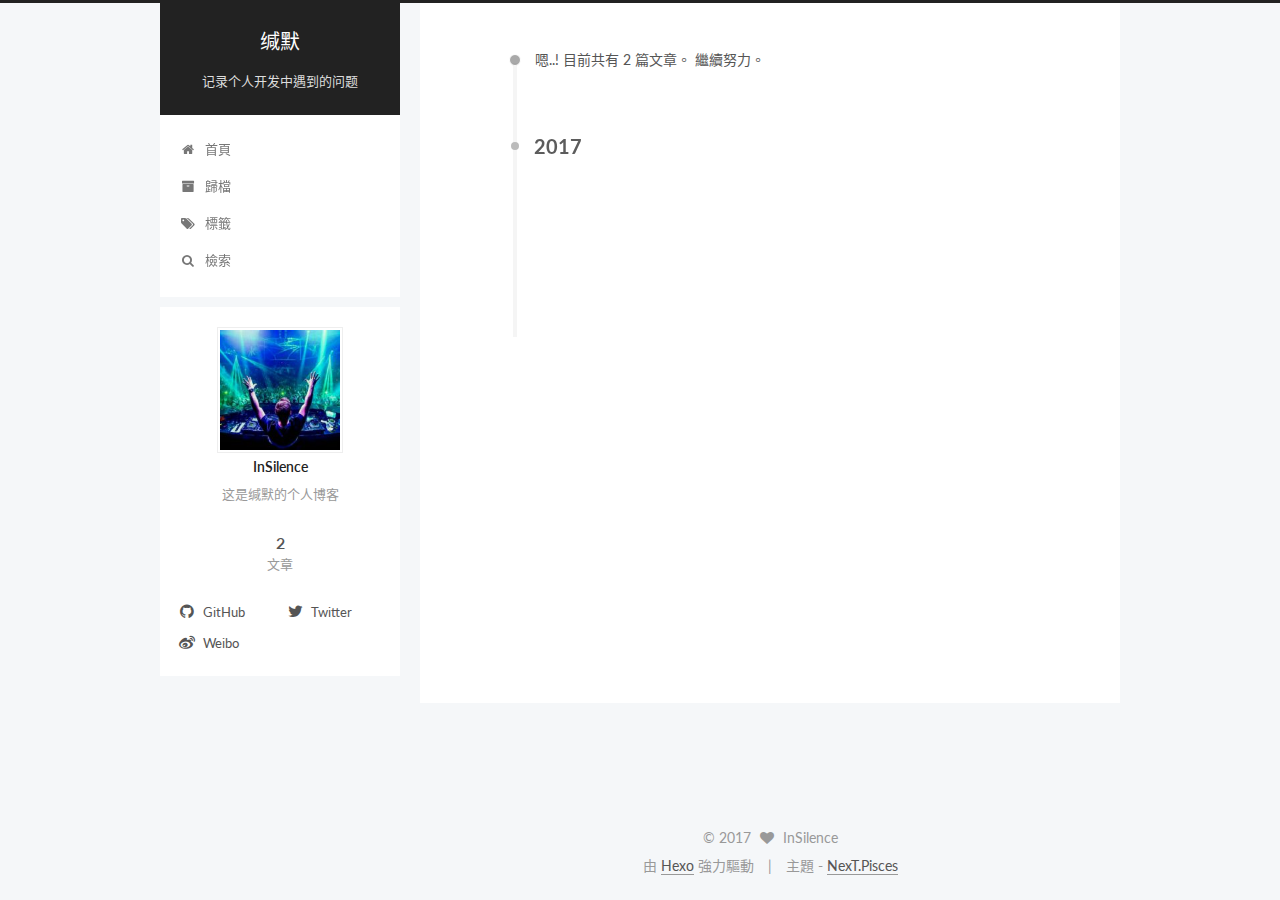
==== commit 988a3590: "update" ====
--- a/archives/index.html
+++ b/archives/index.html
@@ -106,7 +106,7 @@
     motion: true,
     duoshuo: {
       userId: '6391375358960076000',
-      author: 'Author'
+      author: '博主'
     },
     algolia: {
       applicationID: '',
--- a/css/main.css
+++ b/css/main.css
@@ -497,8 +497,8 @@
   margin: 20px 0;
   padding: 0;
   font-size: 13px;
-  color: #4d4d4c;
-  background: #f7f7f7;
+  color: #ccc;
+  background: #2d2d2d;
   line-height: 1.6;
 }
 pre,
@@ -508,14 +508,14 @@
 code {
   padding: 2px 4px;
   word-wrap: break-word;
-  color: #4d4d4c;
-  background: #f7f7f7;
+  color: #ccc;
+  background: #2d2d2d;
   border-radius: 3px;
   font-size: 13px;
 }
 pre code {
   padding: 0;
-  color: #4d4d4c;
+  color: #ccc;
   background: none;
   text-shadow: none;
 }
@@ -538,7 +538,7 @@
 }
 .highlight figcaption {
   font-size: 1em;
-  color: #4d4d4c;
+  color: #ccc;
   line-height: 1em;
   margin-bottom: 1em;
 }
@@ -552,22 +552,22 @@
 }
 .highlight figcaption a {
   float: right;
-  color: #4d4d4c;
+  color: #ccc;
 }
 .highlight figcaption a:hover {
-  border-bottom-color: #4d4d4c;
+  border-bottom-color: #ccc;
 }
 .highlight .gutter pre {
   padding-left: 10px;
   padding-right: 10px;
-  color: #869194;
+  color: #999;
   text-align: right;
-  background-color: #eff2f3;
+  background-color: #1b1b1b;
 }
 .highlight .code pre {
   padding-left: 10px;
   padding-right: 10px;
-  background-color: #f7f7f7;
+  background-color: #2d2d2d;
 }
 .highlight .line {
   height: 20px;
@@ -585,16 +585,16 @@
   border: none;
 }
 pre .deletion {
-  background: #fdd;
+  background: #008000;
 }
 pre .addition {
-  background: #dfd;
+  background: #800000;
 }
 pre .meta {
-  color: #8959a8;
+  color: #c9c;
 }
 pre .comment {
-  color: #8e908c;
+  color: #999;
 }
 pre .variable,
 pre .attribute,
@@ -608,7 +608,7 @@
 pre .css .id,
 pre .css .class,
 pre .css .pseudo {
-  color: #c82829;
+  color: #f2777a;
 }
 pre .number,
 pre .preprocessor,
@@ -617,7 +617,7 @@
 pre .params,
 pre .constant,
 pre .command {
-  color: #f5871f;
+  color: #f99157;
 }
 pre .ruby .class .title,
 pre .css .rules .attribute,
@@ -630,11 +630,11 @@
 pre .special,
 pre .number,
 pre .formula {
-  color: #718c00;
+  color: #9c9;
 }
 pre .title,
 pre .css .hexcolor {
-  color: #3e999f;
+  color: #6cc;
 }
 pre .function,
 pre .python .decorator,
@@ -644,11 +644,11 @@
 pre .perl .sub,
 pre .javascript .title,
 pre .coffeescript .title {
-  color: #4271ae;
+  color: #69c;
 }
 pre .keyword,
 pre .javascript .function {
-  color: #8959a8;
+  color: #c9c;
 }
 .full-image.full-image.full-image {
   border: none;
@@ -1686,7 +1686,7 @@
   width: 4px;
   height: 4px;
   border-radius: 50%;
-  background: #ff3eff;
+  background: #8f26aa;
 }
 .links-of-blogroll {
   font-size: 13px;
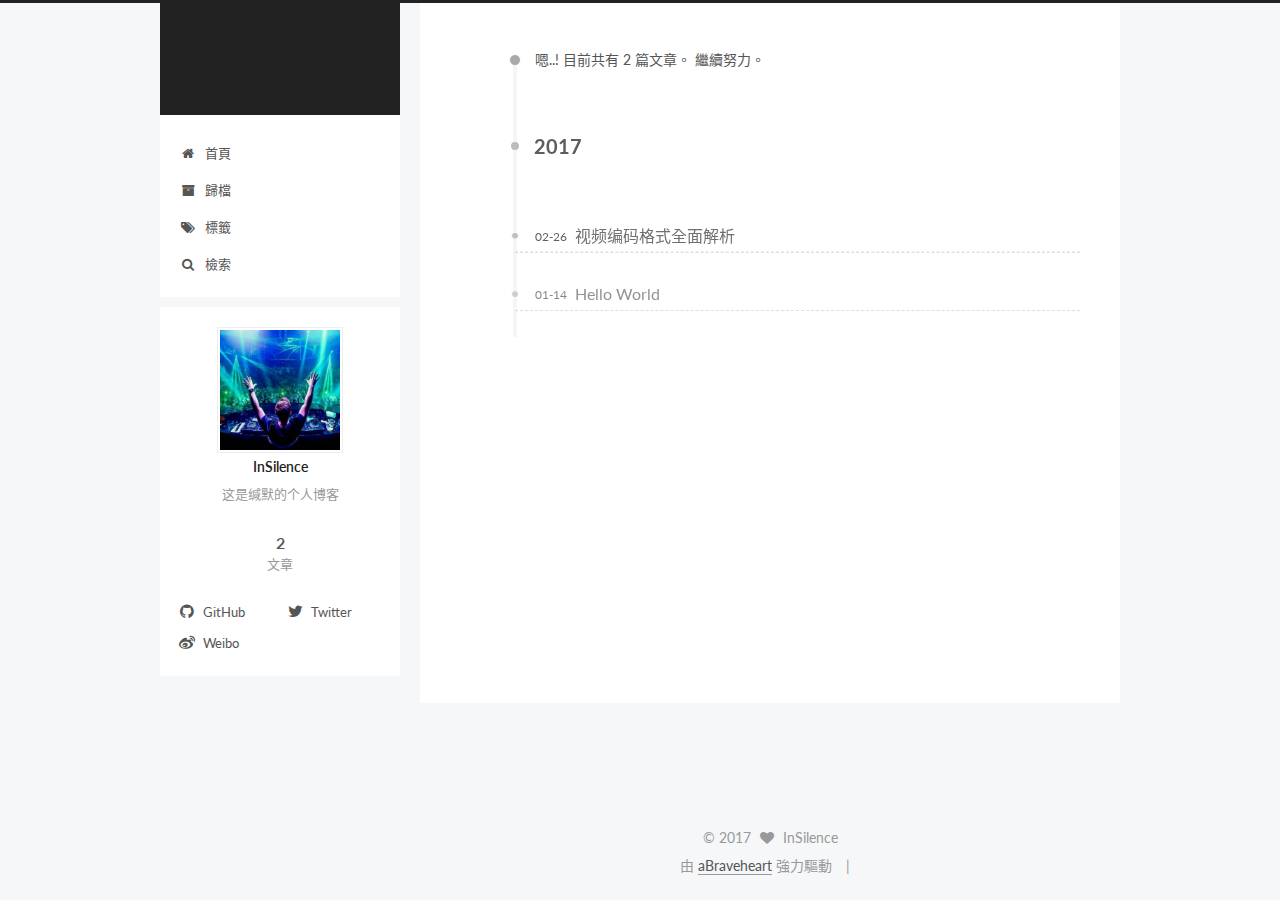
==== commit 7c68ddcf: "update" ====
--- a/archives/index.html
+++ b/archives/index.html
@@ -471,15 +471,9 @@
 
 
 <div class="powered-by">
-  由 <a class="theme-link" href="https://hexo.io">Hexo</a> 強力驅動
+  由 <a class="theme-link" href="">aBraveheart</a> 強力驅動
 </div>
 
-<div class="theme-info">
-  主題 -
-  <a class="theme-link" href="https://github.com/iissnan/hexo-theme-next">
-    NexT.Pisces
-  </a>
-</div>
 
 
         
--- a/css/main.css
+++ b/css/main.css
@@ -837,7 +837,7 @@
   font-size: 14px;
   color: #fff;
   background: #222;
-  border: 2px solid #555;
+  border: 2px solid #222;
   text-decoration: none;
   border-radius: 0;
   transition-property: background-color;
@@ -848,8 +848,8 @@
 .btn:hover,
 .post-more-link .btn:hover {
   border-color: #222;
-  color: #fff;
-  background: #222;
+  color: #222;
+  background: #fff;
 }
 .btn-bar {
   display: block;
@@ -1686,7 +1686,7 @@
   width: 4px;
   height: 4px;
   border-radius: 50%;
-  background: #8f26aa;
+  background: #a65e90;
 }
 .links-of-blogroll {
   font-size: 13px;
@@ -2850,3 +2850,46 @@
     text-align: justify;
   }
 }
+.mybtn {
+  display: inline-block;
+  padding: 0px;
+  font-size: 13px;
+  color: #a8a8a8;
+  background: #fff;
+  text-decoration: none;
+  border-radius: $mybtn-default-radius;
+  transition-property: background-color;
+  transition-duration: 0.2s;
+  transition-timing-function: ease-in-out;
+  transition-delay: 0s;
+}
+.mybtn:hover,
+.post-more-link .mybtn:hover {
+  color: #a8a8a8;
+  background: $bmytn-default-hover-bg;
+}
+.mybtn-bar {
+  display: block;
+  width: 22px;
+  height: 2px;
+  background: #555;
+  border-radius: 1px;
+}
+.mybtn-bar+.mybtn-bar {
+  margin-top: 4px;
+}
+.post-more-link {
+  margin-top: 50px;
+}
+.post-more-link .mybtn {
+  color: #555;
+  font-size: 14px;
+  background: #fff;
+  border-radius: 2px;
+  line-height: 2;
+  margin: 0 4px 8px 4px;
+}
+.post-more-link .fa-fw {
+  width: 1.285714285714286em;
+  text-align: left;
+}
